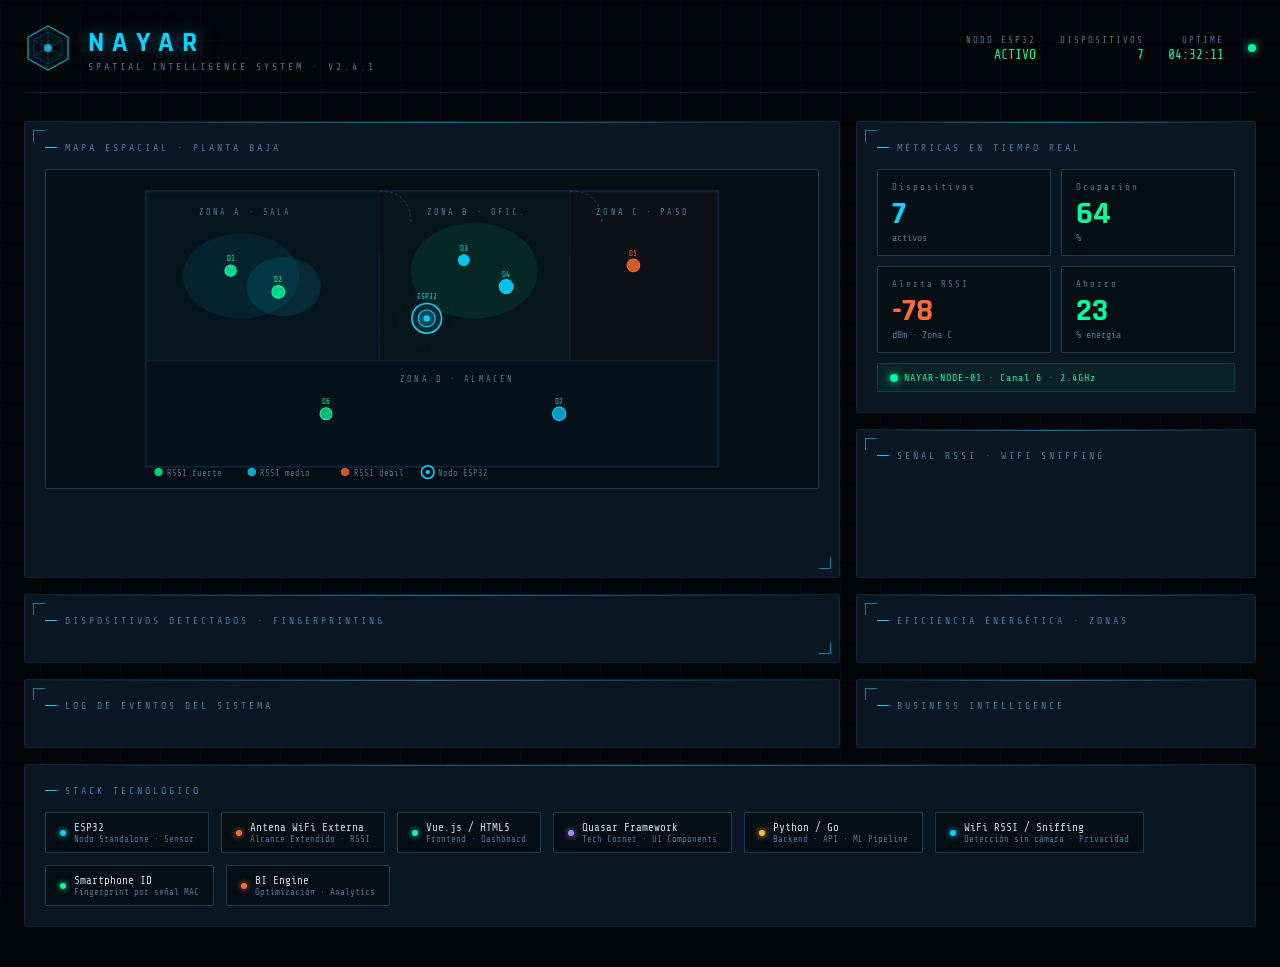
==== index.html @ 98d74876 "Rename html-codigo to index.html" ====
<!DOCTYPE html>
<html lang="es">
<head>
  <meta charset="UTF-8">
  <meta name="viewport" content="width=device-width, initial-scale=1.0">
  <title>NAYAR — Sistema de Inteligencia Espacial</title>
  <link href="https://fonts.googleapis.com/css2?family=Share+Tech+Mono&family=Rajdhani:wght@300;400;600;700&family=Exo+2:wght@200;400;700&display=swap" rel="stylesheet">
  <link rel="stylesheet" href="style.css">
</head>
<body>
<div class="shell">

  <!-- HEADER -->
  <header>
    <div class="logo-block">
      <div class="logo-hex">
        <svg viewBox="0 0 48 48" fill="none">
          <polygon points="24,2 44,13 44,35 24,46 4,35 4,13" stroke="#00d4ff" stroke-width="1" fill="rgba(0,212,255,0.05)"/>
          <polygon points="24,8 38,16 38,32 24,40 10,32 10,16" stroke="#00d4ff" stroke-width="0.5" fill="none" opacity="0.4"/>
          <circle cx="24" cy="24" r="4" fill="#00d4ff" opacity="0.8"/>
          <line x1="24" y1="8" x2="24" y2="20" stroke="#00d4ff" stroke-width="0.5" opacity="0.5"/>
          <line x1="38" y1="16" x2="28" y2="22" stroke="#00d4ff" stroke-width="0.5" opacity="0.5"/>
          <line x1="38" y1="32" x2="28" y2="26" stroke="#00d4ff" stroke-width="0.5" opacity="0.5"/>
          <line x1="24" y1="40" x2="24" y2="28" stroke="#00d4ff" stroke-width="0.5" opacity="0.5"/>
          <line x1="10" y1="32" x2="20" y2="26" stroke="#00d4ff" stroke-width="0.5" opacity="0.5"/>
          <line x1="10" y1="16" x2="20" y2="22" stroke="#00d4ff" stroke-width="0.5" opacity="0.5"/>
        </svg>
      </div>
      <div class="logo-text">
        <h1>NAYAR</h1>
        <p>Spatial Intelligence System · v2.4.1</p>
      </div>
    </div>
    <div class="status-bar">
      <div class="status-item">
        <span class="status-label">Nodo ESP32</span>
        <span class="status-value">ACTIVO</span>
      </div>
      <div class="status-item">
        <span class="status-label">Dispositivos</span>
        <span class="status-value" id="devCount">7</span>
      </div>
      <div class="status-item">
        <span class="status-label">Uptime</span>
        <span class="status-value" id="uptimeDisplay">04:32:11</span>
      </div>
      <div class="pulse-dot"></div>
    </div>
  </header>

  <!-- MAIN GRID -->
  <div class="main-grid">

    <!-- FLOOR MAP -->
    <div class="panel panel-map">
      <div class="corner-tl"></div>
      <div class="corner-br"></div>
      <div class="panel-title">Mapa Espacial · Planta Baja</div>
      <div class="floor-map-wrap">
        <svg class="floor-svg" viewBox="0 0 600 300" xmlns="http://www.w3.org/2000/svg">
          <!-- Background -->
          <rect width="600" height="300" fill="#050d15"/>

          <!-- Outer walls -->
          <rect x="30" y="20" width="540" height="260" fill="none" stroke="#0e2235" stroke-width="2"/>

          <!-- Zone A: Sala Principal -->
          <rect x="30" y="20" width="220" height="160" fill="rgba(0,212,255,0.04)" stroke="#0e2235" stroke-width="1"/>
          <text x="80" y="42" font-family="Share Tech Mono" font-size="8" fill="#4a7a96" letter-spacing="2">ZONA A · SALA</text>
          <!-- Occupation heatmap blobs -->
          <ellipse cx="120" cy="100" rx="55" ry="40" fill="rgba(0,212,255,0.08)" opacity="0.9"/>
          <ellipse cx="160" cy="110" rx="35" ry="28" fill="rgba(0,212,255,0.12)" opacity="0.9"/>

          <!-- Zone B: Oficinas -->
          <rect x="250" y="20" width="180" height="160" fill="rgba(0,255,157,0.03)" stroke="#0e2235" stroke-width="1"/>
          <text x="295" y="42" font-family="Share Tech Mono" font-size="8" fill="#4a7a96" letter-spacing="2">ZONA B · OFIC.</text>
          <ellipse cx="340" cy="95" rx="60" ry="45" fill="rgba(0,255,157,0.09)" opacity="0.9"/>

          <!-- Zone C: Pasillo -->
          <rect x="430" y="20" width="140" height="160" fill="rgba(255,107,53,0.03)" stroke="#0e2235" stroke-width="1"/>
          <text x="455" y="42" font-family="Share Tech Mono" font-size="8" fill="#4a7a96" letter-spacing="2">ZONA C · PASO</text>

          <!-- Zone D: Almacén -->
          <rect x="30" y="180" width="540" height="100" fill="rgba(0,212,255,0.02)" stroke="#0e2235" stroke-width="1"/>
          <text x="270" y="200" font-family="Share Tech Mono" font-size="8" fill="#4a7a96" letter-spacing="2">ZONA D · ALMACÉN</text>

          <!-- Doors -->
          <line x1="250" y1="20" x2="250" y2="80" stroke="#0a1622" stroke-width="3"/>
          <path d="M250,20 Q280,20 280,50" fill="none" stroke="#1a3a52" stroke-width="1" stroke-dasharray="3,2"/>
          <line x1="430" y1="20" x2="430" y2="80" stroke="#0a1622" stroke-width="3"/>
          <path d="M430,20 Q460,20 460,50" fill="none" stroke="#1a3a52" stroke-width="1" stroke-dasharray="3,2"/>

          <!-- ESP32 Node -->
          <g transform="translate(295,140)">
            <circle r="14" fill="rgba(0,212,255,0.1)" stroke="#00d4ff" stroke-width="1.5"/>
            <circle r="8" fill="rgba(0,212,255,0.2)" stroke="#00d4ff" stroke-width="1"/>
            <circle r="3" fill="#00d4ff"/>
            <!-- Wifi rings -->
            <circle r="20" fill="none" stroke="#00d4ff" stroke-width="0.5" opacity="0.3" stroke-dasharray="3,4">
              <animate attributeName="r" values="14;30;14" dur="3s" repeatCount="indefinite"/>
              <animate attributeName="opacity" values="0.5;0;0.5" dur="3s" repeatCount="indefinite"/>
            </circle>
            <circle r="40" fill="none" stroke="#00d4ff" stroke-width="0.5" opacity="0.2" stroke-dasharray="2,5">
              <animate attributeName="r" values="20;50;20" dur="3s" begin="0.5s" repeatCount="indefinite"/>
              <animate attributeName="opacity" values="0.3;0;0.3" dur="3s" begin="0.5s" repeatCount="indefinite"/>
            </circle>
            <text dy="-18" text-anchor="middle" font-family="Share Tech Mono" font-size="7" fill="#00d4ff">ESP32</text>
          </g>

          <!-- Device dots -->
          <!-- D1 Zone A -->
          <g transform="translate(110,95)">
            <circle r="5" fill="rgba(0,255,157,0.8)" stroke="#00ff9d" stroke-width="1">
              <animate attributeName="r" values="5;7;5" dur="2s" repeatCount="indefinite"/>
            </circle>
            <text dy="-9" text-anchor="middle" font-family="Share Tech Mono" font-size="7" fill="#00ff9d">D1</text>
          </g>
          <!-- D2 Zone A -->
          <g transform="translate(155,115)">
            <circle r="5" fill="rgba(0,255,157,0.8)" stroke="#00ff9d" stroke-width="1">
              <animate attributeName="r" values="5;7;5" dur="2.5s" repeatCount="indefinite"/>
            </circle>
            <text dy="-9" text-anchor="middle" font-family="Share Tech Mono" font-size="7" fill="#00ff9d">D2</text>
          </g>
          <!-- D3 Zone B -->
          <g transform="translate(330,85)">
            <circle r="5" fill="rgba(0,212,255,0.9)" stroke="#00d4ff" stroke-width="1">
              <animate attributeName="r" values="5;7;5" dur="1.8s" repeatCount="indefinite"/>
            </circle>
            <text dy="-9" text-anchor="middle" font-family="Share Tech Mono" font-size="7" fill="#00d4ff">D3</text>
          </g>
          <!-- D4 Zone B -->
          <g transform="translate(370,110)">
            <circle r="5" fill="rgba(0,212,255,0.9)" stroke="#00d4ff" stroke-width="1">
              <animate attributeName="r" values="5;7;5" dur="3s" repeatCount="indefinite"/>
            </circle>
            <text dy="-9" text-anchor="middle" font-family="Share Tech Mono" font-size="7" fill="#00d4ff">D4</text>
          </g>
          <!-- D5 Zone C (weak) -->
          <g transform="translate(490,90)">
            <circle r="5" fill="rgba(255,107,53,0.8)" stroke="#ff6b35" stroke-width="1">
              <animate attributeName="r" values="5;6;5" dur="4s" repeatCount="indefinite"/>
            </circle>
            <text dy="-9" text-anchor="middle" font-family="Share Tech Mono" font-size="7" fill="#ff6b35">D5</text>
          </g>
          <!-- D6 Zone D -->
          <g transform="translate(200,230)">
            <circle r="5" fill="rgba(0,255,157,0.7)" stroke="#00ff9d" stroke-width="1">
              <animate attributeName="r" values="5;7;5" dur="2.2s" repeatCount="indefinite"/>
            </circle>
            <text dy="-9" text-anchor="middle" font-family="Share Tech Mono" font-size="7" fill="#00ff9d">D6</text>
          </g>
          <!-- D7 Zone D -->
          <g transform="translate(420,230)">
            <circle r="5" fill="rgba(0,212,255,0.7)" stroke="#00d4ff" stroke-width="1">
              <animate attributeName="r" values="5;7;5" dur="2.7s" repeatCount="indefinite"/>
            </circle>
            <text dy="-9" text-anchor="middle" font-family="Share Tech Mono" font-size="7" fill="#00d4ff">D7</text>
          </g>

          <!-- Legend -->
          <circle cx="42" cy="285" r="4" fill="#00ff9d" opacity="0.8"/>
          <text x="50" y="289" font-family="Share Tech Mono" font-size="8" fill="#4a7a96">RSSI fuerte</text>
          <circle cx="130" cy="285" r="4" fill="#00d4ff" opacity="0.8"/>
          <text x="138" y="289" font-family="Share Tech Mono" font-size="8" fill="#4a7a96">RSSI medio</text>
          <circle cx="218" cy="285" r="4" fill="#ff6b35" opacity="0.8"/>
          <text x="226" y="289" font-family="Share Tech Mono" font-size="8" fill="#4a7a96">RSSI débil</text>
          <circle cx="296" cy="285" r="6" fill="none" stroke="#00d4ff" stroke-width="1.5"/>
          <circle cx="296" cy="285" r="2" fill="#00d4ff"/>
          <text x="306" y="289" font-family="Share Tech Mono" font-size="8" fill="#4a7a96">Nodo ESP32</text>
        </svg>
      </div>
    </div>

    <!-- METRICS -->
    <div class="panel">
      <div class="corner-tl"></div>
      <div class="panel-title">Métricas en Tiempo Real</div>
      <div class="metrics-grid">
        <div class="metric-card">
          <div class="metric-label">Dispositivos</div>
          <div class="metric-value" id="metricDev">7</div>
          <div class="metric-unit">activos</div>
        </div>
        <div class="metric-card green">
          <div class="metric-label">Ocupación</div>
          <div class="metric-value green" id="metricOcc">64</div>
          <div class="metric-unit">%</div>
        </div>
        <div class="metric-card warn">
          <div class="metric-label">Alerta RSSI</div>
          <div class="metric-value warn">-78</div>
          <div class="metric-unit">dBm · Zona C</div>
        </div>
        <div class="metric-card green">
          <div class="metric-label">Ahorro</div>
          <div class="metric-value green">23</div>
          <div class="metric-unit">% energía</div>
        </div>
      </div>
      <div class="node-status">
        <div class="pulse-dot"></div>
        <span class="node-status-text">NAYAR-NODE-01 · Canal 6 · 2.4GHz</span>
      </div>
    </div>

    <!-- RSSI SIGNALS -->
    <div class="panel">
      <div class="corner-tl"></div>
      <div class="panel-title">Señal RSSI · WiFi Sniffing</div>
      <div class="signal-chart" id="signalChart">
        <!-- Bars rendered by JS -->
      </div>
    </div>

    <!-- DEVICE LIST -->
    <div class="panel" style="grid-column: span 2;">
      <div class="corner-tl"></div>
      <div class="corner-br"></div>
      <div class="panel-title">Dispositivos Detectados · Fingerprinting</div>
      <div class="device-list" id="deviceList"></div>
    </div>

    <!-- ENERGY -->
    <div class="panel">
      <div class="corner-tl"></div>
      <div class="panel-title">Eficiencia Energética · Zonas</div>
      <div class="energy-bars" id="energyBars"></div>
    </div>

    <!-- EVENT LOG -->
    <div class="panel" style="grid-column: span 2;">
      <div class="corner-tl"></div>
      <div class="panel-title">Log de Eventos del Sistema</div>
      <div class="event-log" id="eventLog"></div>
    </div>

    <!-- EVENT LOG 2 -->
    <div class="panel">
      <div class="corner-tl"></div>
      <div class="panel-title">Business Intelligence</div>
      <div style="display:flex;flex-direction:column;gap:8px;margin-top:4px;" id="biPanel">
      </div>
    </div>

    <!-- TECH STACK -->
    <div class="panel panel-tech">
      <div class="panel-title">Stack Tecnológico</div>
      <div class="tech-stack">
        <div class="tech-node">
          <div class="tech-dot" style="background:#00d4ff;box-shadow:0 0 6px #00d4ff"></div>
          <div>
            <div class="tech-name">ESP32</div>
            <div class="tech-role">Nodo Standalone · Sensor</div>
          </div>
        </div>
        <div class="tech-node">
          <div class="tech-dot" style="background:#ff6b35;box-shadow:0 0 6px #ff6b35"></div>
          <div>
            <div class="tech-name">Antena WiFi Externa</div>
            <div class="tech-role">Alcance Extendido · RSSI</div>
          </div>
        </div>
        <div class="tech-node">
          <div class="tech-dot" style="background:#00ff9d;box-shadow:0 0 6px #00ff9d"></div>
          <div>
            <div class="tech-name">Vue.js / HTML5</div>
            <div class="tech-role">Frontend · Dashboard</div>
          </div>
        </div>
        <div class="tech-node">
          <div class="tech-dot" style="background:#a78bfa;box-shadow:0 0 6px #a78bfa"></div>
          <div>
            <div class="tech-name">Quasar Framework</div>
            <div class="tech-role">Tech Corner · UI Components</div>
          </div>
        </div>
        <div class="tech-node">
          <div class="tech-dot" style="background:#fbbf24;box-shadow:0 0 6px #fbbf24"></div>
          <div>
            <div class="tech-name">Python / Go</div>
            <div class="tech-role">Backend · API · ML Pipeline</div>
          </div>
        </div>
        <div class="tech-node">
          <div class="tech-dot" style="background:#00d4ff;box-shadow:0 0 6px #00d4ff"></div>
          <div>
            <div class="tech-name">WiFi RSSI / Sniffing</div>
            <div class="tech-role">Detección sin cámara · Privacidad</div>
          </div>
        </div>
        <div class="tech-node">
          <div class="tech-dot" style="background:#00ff9d;box-shadow:0 0 6px #00ff9d"></div>
          <div>
            <div class="tech-name">Smartphone ID</div>
            <div class="tech-role">Fingerprint por señal MAC</div>
          </div>
        </div>
        <div class="tech-node">
          <div class="tech-dot" style="background:#ff6b35;box-shadow:0 0 6px #ff6b35"></div>
          <div>
            <div class="tech-name">BI Engine</div>
            <div class="tech-role">Optimización · Analytics</div>
          </div>
        </div>
      </div>
    </div>

  </div><!-- /main-grid -->
</div><!-- /shell -->


<script src="main.js"></script>
</body>
</html>
---- style.css ----
:root {
    --void: #020408;
    --deep: #050d15;
    --panel: #0a1622;
    --border: #0e2235;
    --accent: #00d4ff;
    --accent2: #00ff9d;
    --warn: #ff6b35;
    --dim: #1a3a52;
    --text: #c8dde8;
    --muted: #4a7a96;
    --glow: rgba(0,212,255,0.15);
    --glow2: rgba(0,255,157,0.12);
  }

  * { margin: 0; padding: 0; box-sizing: border-box; }

  body {
    background: var(--void);
    color: var(--text);
    font-family: 'Exo 2', sans-serif;
    min-height: 100vh;
    overflow-x: hidden;
  }

  /* Animated grid background */
  body::before {
    content: '';
    position: fixed;
    inset: 0;
    background-image:
      linear-gradient(rgba(0,212,255,0.03) 1px, transparent 1px),
      linear-gradient(90deg, rgba(0,212,255,0.03) 1px, transparent 1px);
    background-size: 40px 40px;
    animation: gridPulse 8s ease-in-out infinite;
    pointer-events: none;
    z-index: 0;
  }

  @keyframes gridPulse {
    0%, 100% { opacity: 0.5; }
    50% { opacity: 1; }
  }

  /* Scan line effect */
  body::after {
    content: '';
    position: fixed;
    top: -100%;
    left: 0;
    right: 0;
    height: 3px;
    background: linear-gradient(90deg, transparent, var(--accent), transparent);
    animation: scanLine 6s linear infinite;
    pointer-events: none;
    z-index: 100;
    opacity: 0.4;
  }

  @keyframes scanLine {
    0% { top: -5%; }
    100% { top: 105%; }
  }

  .shell {
    position: relative;
    z-index: 1;
    max-width: 1400px;
    margin: 0 auto;
    padding: 0 24px 40px;
  }

  /* ─── HEADER ─── */
  header {
    display: flex;
    align-items: center;
    justify-content: space-between;
    padding: 24px 0 20px;
    border-bottom: 1px solid var(--border);
    margin-bottom: 28px;
  }

  .logo-block {
    display: flex;
    align-items: center;
    gap: 16px;
  }

  .logo-hex {
    width: 48px; height: 48px;
    position: relative;
    display: flex; align-items: center; justify-content: center;
  }

  .logo-hex svg { width: 48px; height: 48px; }

  .logo-text h1 {
    font-family: 'Rajdhani', sans-serif;
    font-size: 28px;
    font-weight: 700;
    letter-spacing: 8px;
    color: var(--accent);
    text-shadow: 0 0 20px rgba(0,212,255,0.5);
  }

  .logo-text p {
    font-family: 'Share Tech Mono', monospace;
    font-size: 10px;
    color: var(--muted);
    letter-spacing: 3px;
    text-transform: uppercase;
  }

  .status-bar {
    display: flex;
    gap: 24px;
    align-items: center;
  }

  .status-item {
    display: flex;
    flex-direction: column;
    align-items: flex-end;
    gap: 2px;
  }

  .status-label {
    font-family: 'Share Tech Mono', monospace;
    font-size: 9px;
    color: var(--muted);
    letter-spacing: 2px;
    text-transform: uppercase;
  }

  .status-value {
    font-family: 'Share Tech Mono', monospace;
    font-size: 13px;
    color: var(--accent2);
  }

  .pulse-dot {
    width: 8px; height: 8px;
    border-radius: 50%;
    background: var(--accent2);
    box-shadow: 0 0 8px var(--accent2);
    animation: blink 1.5s ease-in-out infinite;
  }

  @keyframes blink {
    0%, 100% { opacity: 1; box-shadow: 0 0 8px var(--accent2); }
    50% { opacity: 0.3; box-shadow: none; }
  }

  /* ─── GRID LAYOUT ─── */
  .main-grid {
    display: grid;
    grid-template-columns: 1fr 1fr 1fr;
    grid-template-rows: auto auto auto;
    gap: 16px;
  }

  /* ─── PANELS ─── */
  .panel {
    background: var(--panel);
    border: 1px solid var(--border);
    border-radius: 2px;
    padding: 20px;
    position: relative;
    overflow: hidden;
  }

  .panel::before {
    content: '';
    position: absolute;
    top: 0; left: 0; right: 0;
    height: 1px;
    background: linear-gradient(90deg, transparent, var(--accent), transparent);
    opacity: 0.5;
  }

  .panel-title {
    font-family: 'Share Tech Mono', monospace;
    font-size: 10px;
    letter-spacing: 3px;
    color: var(--muted);
    text-transform: uppercase;
    margin-bottom: 16px;
    display: flex;
    align-items: center;
    gap: 8px;
  }

  .panel-title::before {
    content: '';
    width: 12px; height: 1px;
    background: var(--accent);
  }

  /* ─── FLOOR MAP (span 2 cols) ─── */
  .panel-map {
    grid-column: span 2;
    grid-row: span 2;
  }

  .floor-map-wrap {
    position: relative;
    background: var(--deep);
    border: 1px solid var(--dim);
    border-radius: 2px;
    height: 320px;
    overflow: hidden;
  }

  /* Floor plan SVG zones */
  .floor-svg {
    width: 100%;
    height: 100%;
  }

  /* ─── METRICS PANEL ─── */
  .metrics-grid {
    display: grid;
    grid-template-columns: 1fr 1fr;
    gap: 10px;
    margin-top: 4px;
  }

  .metric-card {
    background: var(--deep);
    border: 1px solid var(--dim);
    padding: 12px 14px;
    border-radius: 1px;
    position: relative;
    overflow: hidden;
  }

  .metric-card::after {
    content: '';
    position: absolute;
    bottom: 0; left: 0;
    height: 2px;
    background: var(--accent);
    animation: loadBar 3s ease-in-out infinite;
  }

  .metric-card.green::after { background: var(--accent2); }
  .metric-card.warn::after { background: var(--warn); }

  @keyframes loadBar {
    0% { width: 20%; opacity: 0.4; }
    50% { width: 85%; opacity: 1; }
    100% { width: 20%; opacity: 0.4; }
  }

  .metric-label {
    font-family: 'Share Tech Mono', monospace;
    font-size: 9px;
    color: var(--muted);
    letter-spacing: 2px;
    margin-bottom: 6px;
  }

  .metric-value {
    font-family: 'Rajdhani', sans-serif;
    font-size: 32px;
    font-weight: 700;
    color: var(--accent);
    line-height: 1;
  }

  .metric-value.green { color: var(--accent2); }
  .metric-value.warn { color: var(--warn); }

  .metric-unit {
    font-family: 'Share Tech Mono', monospace;
    font-size: 10px;
    color: var(--muted);
    margin-top: 2px;
  }

  /* ─── RSSI SIGNAL BAR CHART ─── */
  .signal-chart {
    display: flex;
    align-items: flex-end;
    gap: 6px;
    height: 80px;
    padding-top: 8px;
  }

  .signal-bar-wrap {
    flex: 1;
    display: flex;
    flex-direction: column;
    align-items: center;
    gap: 4px;
    height: 100%;
    justify-content: flex-end;
  }

  .signal-bar {
    width: 100%;
    background: linear-gradient(180deg, var(--accent), rgba(0,212,255,0.3));
    border-radius: 1px 1px 0 0;
    transition: height 0.5s ease;
    position: relative;
    box-shadow: 0 0 6px rgba(0,212,255,0.3);
  }

  .signal-bar.active {
    background: linear-gradient(180deg, var(--accent2), rgba(0,255,157,0.3));
    box-shadow: 0 0 10px rgba(0,255,157,0.5);
    animation: signalPulse 2s ease-in-out infinite;
  }

  @keyframes signalPulse {
    0%, 100% { box-shadow: 0 0 6px rgba(0,255,157,0.3); }
    50% { box-shadow: 0 0 16px rgba(0,255,157,0.7); }
  }

  .signal-label {
    font-family: 'Share Tech Mono', monospace;
    font-size: 8px;
    color: var(--muted);
    text-align: center;
    white-space: nowrap;
    overflow: hidden;
    max-width: 30px;
    text-overflow: ellipsis;
  }

  /* ─── DEVICE LIST ─── */
  .device-list {
    display: flex;
    flex-direction: column;
    gap: 8px;
  }

  .device-row {
    display: flex;
    align-items: center;
    gap: 10px;
    padding: 9px 12px;
    background: var(--deep);
    border: 1px solid var(--dim);
    border-radius: 1px;
    transition: border-color 0.3s;
    cursor: default;
  }

  .device-row:hover { border-color: var(--accent); }

  .device-icon {
    width: 28px; height: 28px;
    border: 1px solid var(--dim);
    border-radius: 50%;
    display: flex; align-items: center; justify-content: center;
    font-size: 12px;
    flex-shrink: 0;
  }

  .device-info { flex: 1; }

  .device-name {
    font-family: 'Share Tech Mono', monospace;
    font-size: 11px;
    color: var(--text);
    margin-bottom: 2px;
  }

  .device-mac {
    font-family: 'Share Tech Mono', monospace;
    font-size: 9px;
    color: var(--muted);
  }

  .device-rssi {
    font-family: 'Rajdhani', sans-serif;
    font-weight: 700;
    font-size: 16px;
  }

  .rssi-strong { color: var(--accent2); }
  .rssi-mid { color: var(--accent); }
  .rssi-weak { color: var(--warn); }

  .device-zone {
    font-family: 'Share Tech Mono', monospace;
    font-size: 9px;
    padding: 2px 6px;
    border-radius: 1px;
    background: rgba(0,212,255,0.1);
    border: 1px solid rgba(0,212,255,0.2);
    color: var(--accent);
    white-space: nowrap;
  }

  /* ─── ENERGY CHART ─── */
  .energy-bars {
    display: flex;
    flex-direction: column;
    gap: 6px;
    margin-top: 4px;
  }

  .energy-row {
    display: flex;
    align-items: center;
    gap: 10px;
  }

  .energy-zone-label {
    font-family: 'Share Tech Mono', monospace;
    font-size: 9px;
    color: var(--muted);
    width: 60px;
    flex-shrink: 0;
  }

  .energy-track {
    flex: 1;
    height: 8px;
    background: var(--deep);
    border: 1px solid var(--dim);
    border-radius: 1px;
    overflow: hidden;
  }

  .energy-fill {
    height: 100%;
    border-radius: 1px;
    transition: width 1s ease;
  }

  .energy-pct {
    font-family: 'Share Tech Mono', monospace;
    font-size: 9px;
    color: var(--muted);
    width: 28px;
    text-align: right;
    flex-shrink: 0;
  }

  /* ─── TECH STACK PANEL ─── */
  .panel-tech {
    grid-column: span 3;
  }

  .tech-stack {
    display: flex;
    gap: 12px;
    flex-wrap: wrap;
  }

  .tech-node {
    display: flex;
    align-items: center;
    gap: 8px;
    padding: 8px 14px;
    background: var(--deep);
    border: 1px solid var(--dim);
    border-radius: 1px;
    position: relative;
    overflow: hidden;
    transition: border-color 0.3s, transform 0.2s;
    cursor: default;
  }

  .tech-node:hover {
    border-color: var(--accent);
    transform: translateY(-1px);
  }

  .tech-node::before {
    content: '';
    position: absolute;
    inset: 0;
    background: linear-gradient(135deg, var(--glow), transparent);
    opacity: 0;
    transition: opacity 0.3s;
  }

  .tech-node:hover::before { opacity: 1; }

  .tech-dot {
    width: 6px; height: 6px;
    border-radius: 50%;
    flex-shrink: 0;
  }

  .tech-name {
    font-family: 'Share Tech Mono', monospace;
    font-size: 11px;
    color: var(--text);
  }

  .tech-role {
    font-family: 'Share Tech Mono', monospace;
    font-size: 9px;
    color: var(--muted);
  }

  /* ─── RADAR ANIMATION (map center) ─── */
  .radar-wrap {
    position: absolute;
    bottom: 20px; right: 20px;
    width: 120px; height: 120px;
  }

  .radar-svg { width: 120px; height: 120px; }

  /* ─── EVENT LOG ─── */
  .event-log {
    display: flex;
    flex-direction: column;
    gap: 4px;
    max-height: 130px;
    overflow: hidden;
  }

  .log-entry {
    display: flex;
    align-items: baseline;
    gap: 8px;
    font-family: 'Share Tech Mono', monospace;
    font-size: 10px;
    padding: 4px 0;
    border-bottom: 1px solid rgba(14,34,53,0.5);
    animation: logFade 0.4s ease forwards;
  }

  @keyframes logFade {
    from { opacity: 0; transform: translateX(-8px); }
    to { opacity: 1; transform: translateX(0); }
  }

  .log-time { color: var(--muted); flex-shrink: 0; }
  .log-type { flex-shrink: 0; }
  .log-type.info { color: var(--accent); }
  .log-type.ok { color: var(--accent2); }
  .log-type.alert { color: var(--warn); }
  .log-msg { color: var(--text); opacity: 0.8; }

  /* ─── CORNER DECORATIONS ─── */
  .corner-tl, .corner-br {
    position: absolute;
    width: 12px; height: 12px;
  }

  .corner-tl { top: 8px; left: 8px; border-top: 1px solid var(--accent); border-left: 1px solid var(--accent); opacity: 0.6; }
  .corner-br { bottom: 8px; right: 8px; border-bottom: 1px solid var(--accent); border-right: 1px solid var(--accent); opacity: 0.6; }

  /* NODE STATUS INDICATOR */
  .node-status {
    display: flex;
    align-items: center;
    gap: 6px;
    margin-top: 10px;
    padding: 8px 12px;
    background: rgba(0,255,157,0.05);
    border: 1px solid rgba(0,255,157,0.15);
    border-radius: 1px;
  }

  .node-status-text {
    font-family: 'Share Tech Mono', monospace;
    font-size: 10px;
    color: var(--accent2);
    letter-spacing: 1px;
  }

  /* ─── RESPONSIVE ─── */
  @media (max-width: 900px) {
    .main-grid { grid-template-columns: 1fr 1fr; }
    .panel-map { grid-column: span 2; }
    .panel-tech { grid-column: span 2; }
  }

  @media (max-width: 600px) {
    .main-grid { grid-template-columns: 1fr; }
    .panel-map, .panel-tech { grid-column: span 1; }
    .status-bar { display: none; }
  }
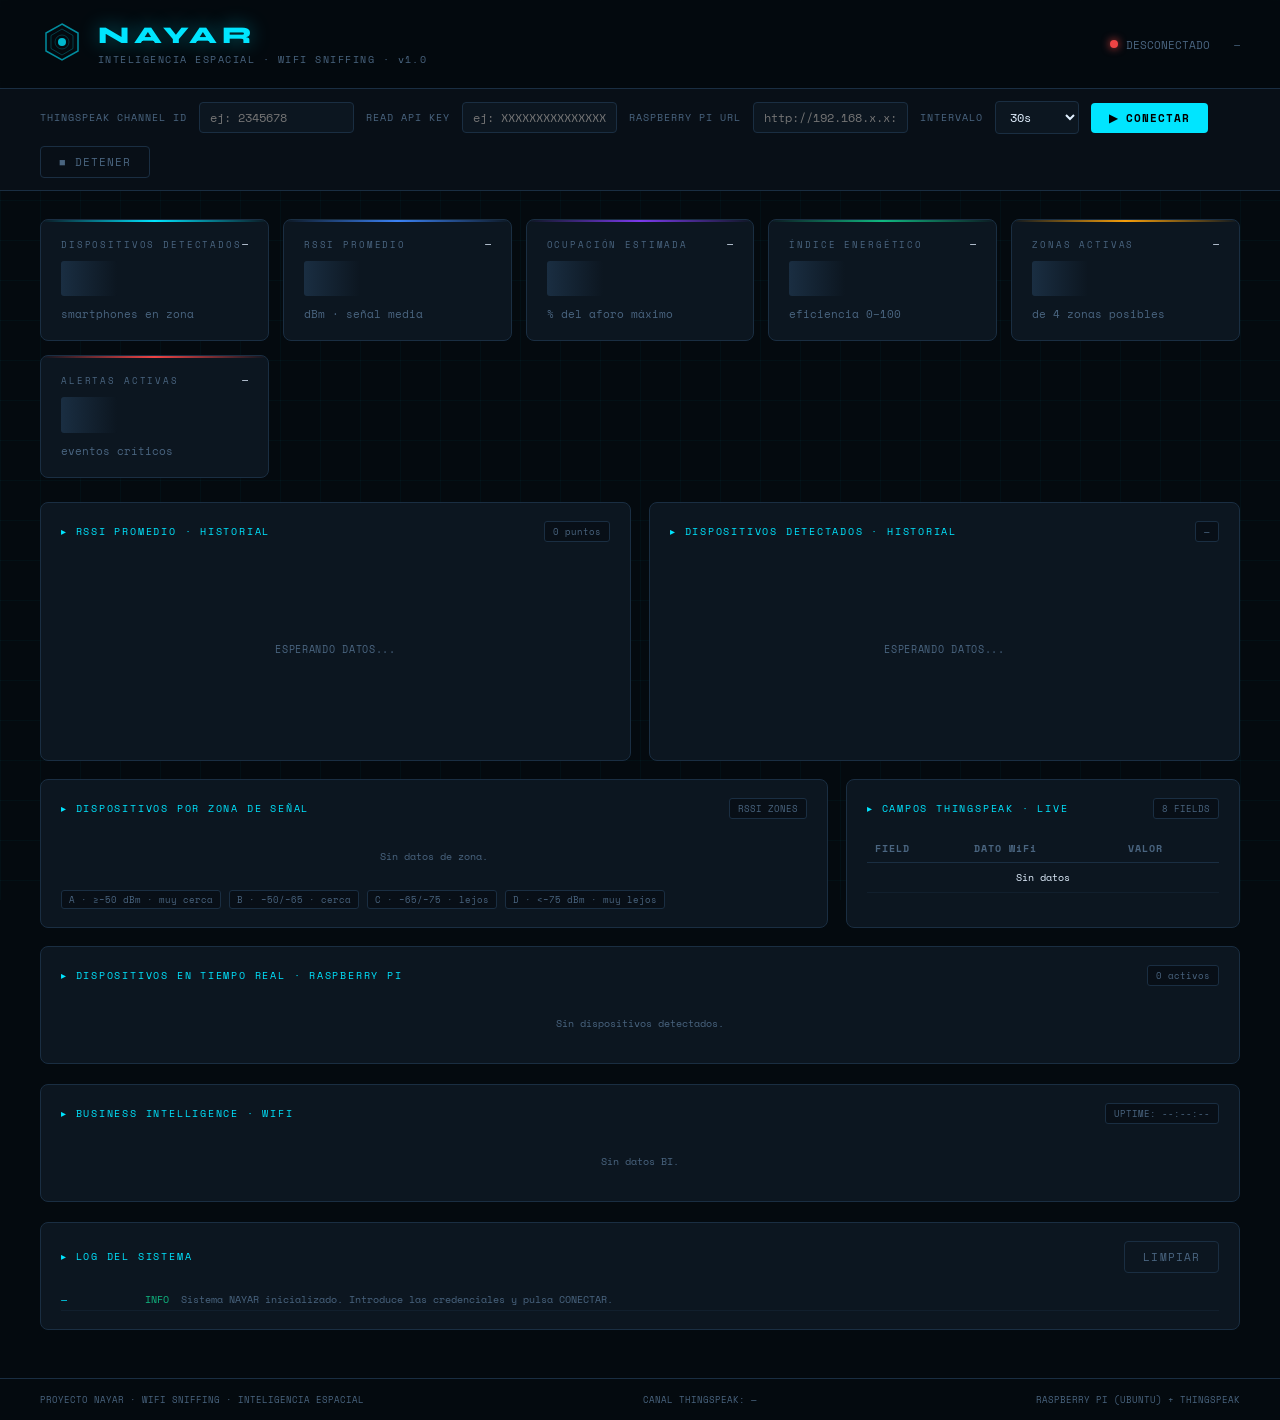
==== commit 548cda36: "second commit" ====
--- a/index.html
+++ b/index.html
@@ -1,315 +1,232 @@
-
 <!DOCTYPE html>
 <html lang="es">
 <head>
   <meta charset="UTF-8">
   <meta name="viewport" content="width=device-width, initial-scale=1.0">
-  <title>NAYAR — Sistema de Inteligencia Espacial</title>
-  <link href="https://fonts.googleapis.com/css2?family=Share+Tech+Mono&family=Rajdhani:wght@300;400;600;700&family=Exo+2:wght@200;400;700&display=swap" rel="stylesheet">
+  <title>NAYAR — Inteligencia Espacial WiFi</title>
+  <link href="https://fonts.googleapis.com/css2?family=Space+Mono:wght@400;700&family=Syne:wght@400;600;800&display=swap" rel="stylesheet">
   <link rel="stylesheet" href="style.css">
 </head>
 <body>
-<div class="shell">
-
-  <!-- HEADER -->
-  <header>
-    <div class="logo-block">
-      <div class="logo-hex">
-        <svg viewBox="0 0 48 48" fill="none">
-          <polygon points="24,2 44,13 44,35 24,46 4,35 4,13" stroke="#00d4ff" stroke-width="1" fill="rgba(0,212,255,0.05)"/>
-          <polygon points="24,8 38,16 38,32 24,40 10,32 10,16" stroke="#00d4ff" stroke-width="0.5" fill="none" opacity="0.4"/>
-          <circle cx="24" cy="24" r="4" fill="#00d4ff" opacity="0.8"/>
-          <line x1="24" y1="8" x2="24" y2="20" stroke="#00d4ff" stroke-width="0.5" opacity="0.5"/>
-          <line x1="38" y1="16" x2="28" y2="22" stroke="#00d4ff" stroke-width="0.5" opacity="0.5"/>
-          <line x1="38" y1="32" x2="28" y2="26" stroke="#00d4ff" stroke-width="0.5" opacity="0.5"/>
-          <line x1="24" y1="40" x2="24" y2="28" stroke="#00d4ff" stroke-width="0.5" opacity="0.5"/>
-          <line x1="10" y1="32" x2="20" y2="26" stroke="#00d4ff" stroke-width="0.5" opacity="0.5"/>
-          <line x1="10" y1="16" x2="20" y2="22" stroke="#00d4ff" stroke-width="0.5" opacity="0.5"/>
+
+<!-- HEADER -->
+<header>
+  <div class="logo-area">
+    <div class="logo-hex">
+      <svg width="44" height="44" viewBox="0 0 44 44">
+        <polygon points="22,4 38,13 38,31 22,40 6,31 6,13"           fill="none" stroke="#00e5ff" stroke-width="1.5" opacity="0.6"/>
+        <polygon points="22,9 33,15.5 33,28.5 22,35 11,28.5 11,15.5" fill="none" stroke="#00e5ff" stroke-width="0.8" opacity="0.3"/>
+        <circle cx="22" cy="22" r="4" fill="#00e5ff" opacity="0.8"/>
+        <circle cx="22" cy="22" r="7" fill="none" stroke="#00e5ff" stroke-width="0.5" opacity="0.4"/>
+      </svg>
+    </div>
+    <div class="logo-text">
+      <h1>NAYAR</h1>
+      <span>INTELIGENCIA ESPACIAL · WIFI SNIFFING · v1.0</span>
+    </div>
+  </div>
+  <div class="header-right">
+    <div class="status-indicator">
+      <div class="status-dot offline" id="statusDot"></div>
+      <span id="statusText">DESCONECTADO</span>
+    </div>
+    <div class="last-update" id="lastUpdate">—</div>
+  </div>
+</header>
+
+<!-- CONFIG BAR -->
+<div class="config-bar">
+  <label>THINGSPEAK CHANNEL ID</label>
+  <input type="text" id="channelId" placeholder="ej: 2345678">
+
+  <label>READ API KEY</label>
+  <input type="text" id="apiKey" placeholder="ej: XXXXXXXXXXXXXXXX">
+
+  <label>RASPBERRY PI URL</label>
+  <input type="text" id="raspiUrl" placeholder="http://192.168.x.x:5000">
+
+  <label>INTERVALO</label>
+  <select class="interval-select" id="intervalSel">
+    <option value="15000">15s</option>
+    <option value="30000" selected>30s</option>
+    <option value="60000">60s</option>
+    <option value="0">Manual</option>
+  </select>
+
+  <button class="btn btn-primary"   onclick="startPolling()">▶ CONECTAR</button>
+  <button class="btn btn-secondary" onclick="stopPolling()">■ DETENER</button>
+</div>
+
+<!-- MAIN -->
+<main>
+
+  <div class="error-banner" id="errorBanner"></div>
+
+  <!-- KPI CARDS — todos derivados de WiFi sniffing, sin sensores físicos -->
+  <div class="kpi-grid">
+
+    <!-- field2: nº smartphones detectados por probe requests WiFi -->
+    <div class="kpi-card cyan">
+      <div class="kpi-label">DISPOSITIVOS DETECTADOS</div>
+      <div class="kpi-value" id="kpiDevices"><span class="loading-val"></span></div>
+      <div class="kpi-unit">smartphones en zona</div>
+      <span class="kpi-trend" id="trendDevices">—</span>
+    </div>
+
+    <!-- field1: media del RSSI de todos los dispositivos activos -->
+    <div class="kpi-card blue">
+      <div class="kpi-label">RSSI PROMEDIO</div>
+      <div class="kpi-value" id="kpiRssi"><span class="loading-val"></span></div>
+      <div class="kpi-unit">dBm · señal media</div>
+      <span class="kpi-trend" id="trendRssi">—</span>
+    </div>
+
+    <!-- field3: (device_count / aforo_max) × 100 -->
+    <div class="kpi-card purple">
+      <div class="kpi-label">OCUPACIÓN ESTIMADA</div>
+      <div class="kpi-value" id="kpiOccupancy"><span class="loading-val"></span></div>
+      <div class="kpi-unit">% del aforo máximo</div>
+      <span class="kpi-trend" id="trendOcc">—</span>
+    </div>
+
+    <!-- field6: 100 − occupancy_pct (zona vacía = máxima eficiencia) -->
+    <div class="kpi-card green">
+      <div class="kpi-label">ÍNDICE ENERGÉTICO</div>
+      <div class="kpi-value" id="kpiEnergy"><span class="loading-val"></span></div>
+      <div class="kpi-unit">eficiencia 0–100</div>
+      <span class="kpi-trend" id="trendEnergy">—</span>
+    </div>
+
+    <!-- field7: zonas A/B/C/D con al menos un dispositivo presente -->
+    <div class="kpi-card amber">
+      <div class="kpi-label">ZONAS ACTIVAS</div>
+      <div class="kpi-value" id="kpiZones"><span class="loading-val"></span></div>
+      <div class="kpi-unit">de 4 zonas posibles</div>
+      <span class="kpi-trend" id="trendZones">—</span>
+    </div>
+
+    <!-- field8: alertas generadas (aforo >90%, señal <−75 dBm) -->
+    <div class="kpi-card red">
+      <div class="kpi-label">ALERTAS ACTIVAS</div>
+      <div class="kpi-value" id="kpiAlerts"><span class="loading-val"></span></div>
+      <div class="kpi-unit">eventos críticos</div>
+      <span class="kpi-trend" id="trendAlerts">—</span>
+    </div>
+
+  </div>
+
+  <!-- GRÁFICAS HISTÓRICAS — últimos 30 registros de ThingSpeak -->
+  <div class="charts-row">
+
+    <div class="chart-panel">
+      <div class="panel-header">
+        <span class="panel-title">▸ RSSI PROMEDIO · HISTORIAL</span>
+        <span class="panel-badge" id="chartPoints">0 puntos</span>
+      </div>
+      <div class="chart-svg-wrap">
+        <svg id="rssiChart" width="100%" height="180" viewBox="0 0 600 180" preserveAspectRatio="none">
+          <text x="300" y="95" text-anchor="middle" fill="#4a6580" font-family="Space Mono" font-size="11">ESPERANDO DATOS...</text>
         </svg>
       </div>
-      <div class="logo-text">
-        <h1>NAYAR</h1>
-        <p>Spatial Intelligence System · v2.4.1</p>
-      </div>
-    </div>
-    <div class="status-bar">
-      <div class="status-item">
-        <span class="status-label">Nodo ESP32</span>
-        <span class="status-value">ACTIVO</span>
-      </div>
-      <div class="status-item">
-        <span class="status-label">Dispositivos</span>
-        <span class="status-value" id="devCount">7</span>
-      </div>
-      <div class="status-item">
-        <span class="status-label">Uptime</span>
-        <span class="status-value" id="uptimeDisplay">04:32:11</span>
-      </div>
-      <div class="pulse-dot"></div>
-    </div>
-  </header>
-
-  <!-- MAIN GRID -->
-  <div class="main-grid">
-
-    <!-- FLOOR MAP -->
-    <div class="panel panel-map">
-      <div class="corner-tl"></div>
-      <div class="corner-br"></div>
-      <div class="panel-title">Mapa Espacial · Planta Baja</div>
-      <div class="floor-map-wrap">
-        <svg class="floor-svg" viewBox="0 0 600 300" xmlns="http://www.w3.org/2000/svg">
-          <!-- Background -->
-          <rect width="600" height="300" fill="#050d15"/>
-
-          <!-- Outer walls -->
-          <rect x="30" y="20" width="540" height="260" fill="none" stroke="#0e2235" stroke-width="2"/>
-
-          <!-- Zone A: Sala Principal -->
-          <rect x="30" y="20" width="220" height="160" fill="rgba(0,212,255,0.04)" stroke="#0e2235" stroke-width="1"/>
-          <text x="80" y="42" font-family="Share Tech Mono" font-size="8" fill="#4a7a96" letter-spacing="2">ZONA A · SALA</text>
-          <!-- Occupation heatmap blobs -->
-          <ellipse cx="120" cy="100" rx="55" ry="40" fill="rgba(0,212,255,0.08)" opacity="0.9"/>
-          <ellipse cx="160" cy="110" rx="35" ry="28" fill="rgba(0,212,255,0.12)" opacity="0.9"/>
-
-          <!-- Zone B: Oficinas -->
-          <rect x="250" y="20" width="180" height="160" fill="rgba(0,255,157,0.03)" stroke="#0e2235" stroke-width="1"/>
-          <text x="295" y="42" font-family="Share Tech Mono" font-size="8" fill="#4a7a96" letter-spacing="2">ZONA B · OFIC.</text>
-          <ellipse cx="340" cy="95" rx="60" ry="45" fill="rgba(0,255,157,0.09)" opacity="0.9"/>
-
-          <!-- Zone C: Pasillo -->
-          <rect x="430" y="20" width="140" height="160" fill="rgba(255,107,53,0.03)" stroke="#0e2235" stroke-width="1"/>
-          <text x="455" y="42" font-family="Share Tech Mono" font-size="8" fill="#4a7a96" letter-spacing="2">ZONA C · PASO</text>
-
-          <!-- Zone D: Almacén -->
-          <rect x="30" y="180" width="540" height="100" fill="rgba(0,212,255,0.02)" stroke="#0e2235" stroke-width="1"/>
-          <text x="270" y="200" font-family="Share Tech Mono" font-size="8" fill="#4a7a96" letter-spacing="2">ZONA D · ALMACÉN</text>
-
-          <!-- Doors -->
-          <line x1="250" y1="20" x2="250" y2="80" stroke="#0a1622" stroke-width="3"/>
-          <path d="M250,20 Q280,20 280,50" fill="none" stroke="#1a3a52" stroke-width="1" stroke-dasharray="3,2"/>
-          <line x1="430" y1="20" x2="430" y2="80" stroke="#0a1622" stroke-width="3"/>
-          <path d="M430,20 Q460,20 460,50" fill="none" stroke="#1a3a52" stroke-width="1" stroke-dasharray="3,2"/>
-
-          <!-- ESP32 Node -->
-          <g transform="translate(295,140)">
-            <circle r="14" fill="rgba(0,212,255,0.1)" stroke="#00d4ff" stroke-width="1.5"/>
-            <circle r="8" fill="rgba(0,212,255,0.2)" stroke="#00d4ff" stroke-width="1"/>
-            <circle r="3" fill="#00d4ff"/>
-            <!-- Wifi rings -->
-            <circle r="20" fill="none" stroke="#00d4ff" stroke-width="0.5" opacity="0.3" stroke-dasharray="3,4">
-              <animate attributeName="r" values="14;30;14" dur="3s" repeatCount="indefinite"/>
-              <animate attributeName="opacity" values="0.5;0;0.5" dur="3s" repeatCount="indefinite"/>
-            </circle>
-            <circle r="40" fill="none" stroke="#00d4ff" stroke-width="0.5" opacity="0.2" stroke-dasharray="2,5">
-              <animate attributeName="r" values="20;50;20" dur="3s" begin="0.5s" repeatCount="indefinite"/>
-              <animate attributeName="opacity" values="0.3;0;0.3" dur="3s" begin="0.5s" repeatCount="indefinite"/>
-            </circle>
-            <text dy="-18" text-anchor="middle" font-family="Share Tech Mono" font-size="7" fill="#00d4ff">ESP32</text>
-          </g>
-
-          <!-- Device dots -->
-          <!-- D1 Zone A -->
-          <g transform="translate(110,95)">
-            <circle r="5" fill="rgba(0,255,157,0.8)" stroke="#00ff9d" stroke-width="1">
-              <animate attributeName="r" values="5;7;5" dur="2s" repeatCount="indefinite"/>
-            </circle>
-            <text dy="-9" text-anchor="middle" font-family="Share Tech Mono" font-size="7" fill="#00ff9d">D1</text>
-          </g>
-          <!-- D2 Zone A -->
-          <g transform="translate(155,115)">
-            <circle r="5" fill="rgba(0,255,157,0.8)" stroke="#00ff9d" stroke-width="1">
-              <animate attributeName="r" values="5;7;5" dur="2.5s" repeatCount="indefinite"/>
-            </circle>
-            <text dy="-9" text-anchor="middle" font-family="Share Tech Mono" font-size="7" fill="#00ff9d">D2</text>
-          </g>
-          <!-- D3 Zone B -->
-          <g transform="translate(330,85)">
-            <circle r="5" fill="rgba(0,212,255,0.9)" stroke="#00d4ff" stroke-width="1">
-              <animate attributeName="r" values="5;7;5" dur="1.8s" repeatCount="indefinite"/>
-            </circle>
-            <text dy="-9" text-anchor="middle" font-family="Share Tech Mono" font-size="7" fill="#00d4ff">D3</text>
-          </g>
-          <!-- D4 Zone B -->
-          <g transform="translate(370,110)">
-            <circle r="5" fill="rgba(0,212,255,0.9)" stroke="#00d4ff" stroke-width="1">
-              <animate attributeName="r" values="5;7;5" dur="3s" repeatCount="indefinite"/>
-            </circle>
-            <text dy="-9" text-anchor="middle" font-family="Share Tech Mono" font-size="7" fill="#00d4ff">D4</text>
-          </g>
-          <!-- D5 Zone C (weak) -->
-          <g transform="translate(490,90)">
-            <circle r="5" fill="rgba(255,107,53,0.8)" stroke="#ff6b35" stroke-width="1">
-              <animate attributeName="r" values="5;6;5" dur="4s" repeatCount="indefinite"/>
-            </circle>
-            <text dy="-9" text-anchor="middle" font-family="Share Tech Mono" font-size="7" fill="#ff6b35">D5</text>
-          </g>
-          <!-- D6 Zone D -->
-          <g transform="translate(200,230)">
-            <circle r="5" fill="rgba(0,255,157,0.7)" stroke="#00ff9d" stroke-width="1">
-              <animate attributeName="r" values="5;7;5" dur="2.2s" repeatCount="indefinite"/>
-            </circle>
-            <text dy="-9" text-anchor="middle" font-family="Share Tech Mono" font-size="7" fill="#00ff9d">D6</text>
-          </g>
-          <!-- D7 Zone D -->
-          <g transform="translate(420,230)">
-            <circle r="5" fill="rgba(0,212,255,0.7)" stroke="#00d4ff" stroke-width="1">
-              <animate attributeName="r" values="5;7;5" dur="2.7s" repeatCount="indefinite"/>
-            </circle>
-            <text dy="-9" text-anchor="middle" font-family="Share Tech Mono" font-size="7" fill="#00d4ff">D7</text>
-          </g>
-
-          <!-- Legend -->
-          <circle cx="42" cy="285" r="4" fill="#00ff9d" opacity="0.8"/>
-          <text x="50" y="289" font-family="Share Tech Mono" font-size="8" fill="#4a7a96">RSSI fuerte</text>
-          <circle cx="130" cy="285" r="4" fill="#00d4ff" opacity="0.8"/>
-          <text x="138" y="289" font-family="Share Tech Mono" font-size="8" fill="#4a7a96">RSSI medio</text>
-          <circle cx="218" cy="285" r="4" fill="#ff6b35" opacity="0.8"/>
-          <text x="226" y="289" font-family="Share Tech Mono" font-size="8" fill="#4a7a96">RSSI débil</text>
-          <circle cx="296" cy="285" r="6" fill="none" stroke="#00d4ff" stroke-width="1.5"/>
-          <circle cx="296" cy="285" r="2" fill="#00d4ff"/>
-          <text x="306" y="289" font-family="Share Tech Mono" font-size="8" fill="#4a7a96">Nodo ESP32</text>
+    </div>
+
+    <div class="chart-panel">
+      <div class="panel-header">
+        <span class="panel-title">▸ DISPOSITIVOS DETECTADOS · HISTORIAL</span>
+        <span class="panel-badge" id="devChartBadge">—</span>
+      </div>
+      <div class="chart-svg-wrap">
+        <svg id="devChart" width="100%" height="180" viewBox="0 0 600 180" preserveAspectRatio="none">
+          <text x="300" y="95" text-anchor="middle" fill="#4a6580" font-family="Space Mono" font-size="11">ESPERANDO DATOS...</text>
         </svg>
       </div>
     </div>
 
-    <!-- METRICS -->
-    <div class="panel">
-      <div class="corner-tl"></div>
-      <div class="panel-title">Métricas en Tiempo Real</div>
-      <div class="metrics-grid">
-        <div class="metric-card">
-          <div class="metric-label">Dispositivos</div>
-          <div class="metric-value" id="metricDev">7</div>
-          <div class="metric-unit">activos</div>
-        </div>
-        <div class="metric-card green">
-          <div class="metric-label">Ocupación</div>
-          <div class="metric-value green" id="metricOcc">64</div>
-          <div class="metric-unit">%</div>
-        </div>
-        <div class="metric-card warn">
-          <div class="metric-label">Alerta RSSI</div>
-          <div class="metric-value warn">-78</div>
-          <div class="metric-unit">dBm · Zona C</div>
-        </div>
-        <div class="metric-card green">
-          <div class="metric-label">Ahorro</div>
-          <div class="metric-value green">23</div>
-          <div class="metric-unit">% energía</div>
-        </div>
-      </div>
-      <div class="node-status">
-        <div class="pulse-dot"></div>
-        <span class="node-status-text">NAYAR-NODE-01 · Canal 6 · 2.4GHz</span>
-      </div>
-    </div>
-
-    <!-- RSSI SIGNALS -->
-    <div class="panel">
-      <div class="corner-tl"></div>
-      <div class="panel-title">Señal RSSI · WiFi Sniffing</div>
-      <div class="signal-chart" id="signalChart">
-        <!-- Bars rendered by JS -->
-      </div>
-    </div>
-
-    <!-- DEVICE LIST -->
-    <div class="panel" style="grid-column: span 2;">
-      <div class="corner-tl"></div>
-      <div class="corner-br"></div>
-      <div class="panel-title">Dispositivos Detectados · Fingerprinting</div>
-      <div class="device-list" id="deviceList"></div>
-    </div>
-
-    <!-- ENERGY -->
-    <div class="panel">
-      <div class="corner-tl"></div>
-      <div class="panel-title">Eficiencia Energética · Zonas</div>
-      <div class="energy-bars" id="energyBars"></div>
-    </div>
-
-    <!-- EVENT LOG -->
-    <div class="panel" style="grid-column: span 2;">
-      <div class="corner-tl"></div>
-      <div class="panel-title">Log de Eventos del Sistema</div>
-      <div class="event-log" id="eventLog"></div>
-    </div>
-
-    <!-- EVENT LOG 2 -->
-    <div class="panel">
-      <div class="corner-tl"></div>
-      <div class="panel-title">Business Intelligence</div>
-      <div style="display:flex;flex-direction:column;gap:8px;margin-top:4px;" id="biPanel">
-      </div>
-    </div>
-
-    <!-- TECH STACK -->
-    <div class="panel panel-tech">
-      <div class="panel-title">Stack Tecnológico</div>
-      <div class="tech-stack">
-        <div class="tech-node">
-          <div class="tech-dot" style="background:#00d4ff;box-shadow:0 0 6px #00d4ff"></div>
-          <div>
-            <div class="tech-name">ESP32</div>
-            <div class="tech-role">Nodo Standalone · Sensor</div>
-          </div>
-        </div>
-        <div class="tech-node">
-          <div class="tech-dot" style="background:#ff6b35;box-shadow:0 0 6px #ff6b35"></div>
-          <div>
-            <div class="tech-name">Antena WiFi Externa</div>
-            <div class="tech-role">Alcance Extendido · RSSI</div>
-          </div>
-        </div>
-        <div class="tech-node">
-          <div class="tech-dot" style="background:#00ff9d;box-shadow:0 0 6px #00ff9d"></div>
-          <div>
-            <div class="tech-name">Vue.js / HTML5</div>
-            <div class="tech-role">Frontend · Dashboard</div>
-          </div>
-        </div>
-        <div class="tech-node">
-          <div class="tech-dot" style="background:#a78bfa;box-shadow:0 0 6px #a78bfa"></div>
-          <div>
-            <div class="tech-name">Quasar Framework</div>
-            <div class="tech-role">Tech Corner · UI Components</div>
-          </div>
-        </div>
-        <div class="tech-node">
-          <div class="tech-dot" style="background:#fbbf24;box-shadow:0 0 6px #fbbf24"></div>
-          <div>
-            <div class="tech-name">Python / Go</div>
-            <div class="tech-role">Backend · API · ML Pipeline</div>
-          </div>
-        </div>
-        <div class="tech-node">
-          <div class="tech-dot" style="background:#00d4ff;box-shadow:0 0 6px #00d4ff"></div>
-          <div>
-            <div class="tech-name">WiFi RSSI / Sniffing</div>
-            <div class="tech-role">Detección sin cámara · Privacidad</div>
-          </div>
-        </div>
-        <div class="tech-node">
-          <div class="tech-dot" style="background:#00ff9d;box-shadow:0 0 6px #00ff9d"></div>
-          <div>
-            <div class="tech-name">Smartphone ID</div>
-            <div class="tech-role">Fingerprint por señal MAC</div>
-          </div>
-        </div>
-        <div class="tech-node">
-          <div class="tech-dot" style="background:#ff6b35;box-shadow:0 0 6px #ff6b35"></div>
-          <div>
-            <div class="tech-name">BI Engine</div>
-            <div class="tech-role">Optimización · Analytics</div>
-          </div>
-        </div>
-      </div>
-    </div>
-
-  </div><!-- /main-grid -->
-</div><!-- /shell -->
-
+  </div>
+
+  <!-- FILA INFERIOR -->
+  <div class="bottom-row">
+
+    <!-- Distribución por zona de señal según RSSI -->
+    <div class="chart-panel">
+      <div class="panel-header">
+        <span class="panel-title">▸ DISPOSITIVOS POR ZONA DE SEÑAL</span>
+        <span class="panel-badge">RSSI ZONES</span>
+      </div>
+      <div id="zoneBars">
+        <div class="empty-msg">Sin datos de zona.</div>
+      </div>
+      <div class="zone-legend">
+        <span>A · ≥−50 dBm · muy cerca</span>
+        <span>B · −50/−65 · cerca</span>
+        <span>C · −65/−75 · lejos</span>
+        <span>D · &lt;−75 dBm · muy lejos</span>
+      </div>
+    </div>
+
+    <!-- Último valor de cada field en ThingSpeak -->
+    <div class="chart-panel">
+      <div class="panel-header">
+        <span class="panel-title">▸ CAMPOS THINGSPEAK · LIVE</span>
+        <span class="panel-badge">8 FIELDS</span>
+      </div>
+      <table class="fields-table">
+        <thead>
+          <tr><th>FIELD</th><th>DATO WiFi</th><th>VALOR</th></tr>
+        </thead>
+        <tbody id="fieldsTableBody">
+          <tr><td colspan="3" class="empty-msg">Sin datos</td></tr>
+        </tbody>
+      </table>
+    </div>
+
+  </div>
+
+  <!-- DISPOSITIVOS EN TIEMPO REAL — Raspberry Pi /api/status → .devices[] -->
+  <div class="chart-panel section-gap">
+    <div class="panel-header">
+      <span class="panel-title">▸ DISPOSITIVOS EN TIEMPO REAL · RASPBERRY PI</span>
+      <span class="panel-badge" id="devListBadge">0 activos</span>
+    </div>
+    <div class="device-list" id="deviceList">
+      <div class="empty-msg">Sin dispositivos detectados.</div>
+    </div>
+  </div>
+
+  <!-- BUSINESS INTELLIGENCE — calculado desde sniffing -->
+  <div class="chart-panel section-gap">
+    <div class="panel-header">
+      <span class="panel-title">▸ BUSINESS INTELLIGENCE · WIFI</span>
+      <span class="panel-badge">UPTIME: <span id="uptimeDisplay">--:--:--</span></span>
+    </div>
+    <div id="biPanel">
+      <div class="empty-msg">Sin datos BI.</div>
+    </div>
+  </div>
+
+  <!-- LOG DEL SISTEMA — eventos del nodo Raspberry -->
+  <div class="log-panel">
+    <div class="panel-header">
+      <span class="panel-title">▸ LOG DEL SISTEMA</span>
+      <button class="btn btn-secondary" onclick="clearLog()">LIMPIAR</button>
+    </div>
+    <div class="log-entries" id="logEntries">
+      <div class="log-line">
+        <span class="log-time">—</span>
+        <span class="log-level-info">INFO</span>
+        <span>Sistema NAYAR inicializado. Introduce las credenciales y pulsa CONECTAR.</span>
+      </div>
+    </div>
+  </div>
+
+</main>
+
+<!-- FOOTER -->
+<footer>
+  <span>PROYECTO NAYAR · WIFI SNIFFING · INTELIGENCIA ESPACIAL</span>
+  <span id="footerChannel">CANAL THINGSPEAK: —</span>
+  <span>RASPBERRY PI (UBUNTU) + THINGSPEAK</span>
+</footer>
 
 <script src="main.js"></script>
 </body>
--- a/style.css
+++ b/style.css
@@ -1,582 +1,359 @@
+/* =========================================================
+   NAYAR Dashboard — style.css
+   Solo WiFi sniffing. Sin sensores físicos.
+   ========================================================= */
+
 :root {
-    --void: #020408;
-    --deep: #050d15;
-    --panel: #0a1622;
-    --border: #0e2235;
-    --accent: #00d4ff;
-    --accent2: #00ff9d;
-    --warn: #ff6b35;
-    --dim: #1a3a52;
-    --text: #c8dde8;
-    --muted: #4a7a96;
-    --glow: rgba(0,212,255,0.15);
-    --glow2: rgba(0,255,157,0.12);
-  }
-
-  * { margin: 0; padding: 0; box-sizing: border-box; }
-
-  body {
-    background: var(--void);
-    color: var(--text);
-    font-family: 'Exo 2', sans-serif;
-    min-height: 100vh;
-    overflow-x: hidden;
-  }
-
-  /* Animated grid background */
-  body::before {
-    content: '';
-    position: fixed;
-    inset: 0;
-    background-image:
-      linear-gradient(rgba(0,212,255,0.03) 1px, transparent 1px),
-      linear-gradient(90deg, rgba(0,212,255,0.03) 1px, transparent 1px);
-    background-size: 40px 40px;
-    animation: gridPulse 8s ease-in-out infinite;
-    pointer-events: none;
-    z-index: 0;
-  }
-
-  @keyframes gridPulse {
-    0%, 100% { opacity: 0.5; }
-    50% { opacity: 1; }
-  }
-
-  /* Scan line effect */
-  body::after {
-    content: '';
-    position: fixed;
-    top: -100%;
-    left: 0;
-    right: 0;
-    height: 3px;
-    background: linear-gradient(90deg, transparent, var(--accent), transparent);
-    animation: scanLine 6s linear infinite;
-    pointer-events: none;
-    z-index: 100;
-    opacity: 0.4;
-  }
-
-  @keyframes scanLine {
-    0% { top: -5%; }
-    100% { top: 105%; }
-  }
-
-  .shell {
-    position: relative;
-    z-index: 1;
-    max-width: 1400px;
-    margin: 0 auto;
-    padding: 0 24px 40px;
-  }
-
-  /* ─── HEADER ─── */
-  header {
-    display: flex;
-    align-items: center;
-    justify-content: space-between;
-    padding: 24px 0 20px;
-    border-bottom: 1px solid var(--border);
-    margin-bottom: 28px;
-  }
-
-  .logo-block {
-    display: flex;
-    align-items: center;
-    gap: 16px;
-  }
-
-  .logo-hex {
-    width: 48px; height: 48px;
-    position: relative;
-    display: flex; align-items: center; justify-content: center;
-  }
-
-  .logo-hex svg { width: 48px; height: 48px; }
-
-  .logo-text h1 {
-    font-family: 'Rajdhani', sans-serif;
-    font-size: 28px;
-    font-weight: 700;
-    letter-spacing: 8px;
-    color: var(--accent);
-    text-shadow: 0 0 20px rgba(0,212,255,0.5);
-  }
-
-  .logo-text p {
-    font-family: 'Share Tech Mono', monospace;
-    font-size: 10px;
-    color: var(--muted);
-    letter-spacing: 3px;
-    text-transform: uppercase;
-  }
-
-  .status-bar {
-    display: flex;
-    gap: 24px;
-    align-items: center;
-  }
-
-  .status-item {
-    display: flex;
-    flex-direction: column;
-    align-items: flex-end;
-    gap: 2px;
-  }
-
-  .status-label {
-    font-family: 'Share Tech Mono', monospace;
-    font-size: 9px;
-    color: var(--muted);
-    letter-spacing: 2px;
-    text-transform: uppercase;
-  }
-
-  .status-value {
-    font-family: 'Share Tech Mono', monospace;
-    font-size: 13px;
-    color: var(--accent2);
-  }
-
-  .pulse-dot {
-    width: 8px; height: 8px;
-    border-radius: 50%;
-    background: var(--accent2);
-    box-shadow: 0 0 8px var(--accent2);
-    animation: blink 1.5s ease-in-out infinite;
-  }
-
-  @keyframes blink {
-    0%, 100% { opacity: 1; box-shadow: 0 0 8px var(--accent2); }
-    50% { opacity: 0.3; box-shadow: none; }
-  }
-
-  /* ─── GRID LAYOUT ─── */
-  .main-grid {
-    display: grid;
-    grid-template-columns: 1fr 1fr 1fr;
-    grid-template-rows: auto auto auto;
-    gap: 16px;
-  }
-
-  /* ─── PANELS ─── */
-  .panel {
-    background: var(--panel);
-    border: 1px solid var(--border);
-    border-radius: 2px;
-    padding: 20px;
-    position: relative;
-    overflow: hidden;
-  }
-
-  .panel::before {
-    content: '';
-    position: absolute;
-    top: 0; left: 0; right: 0;
-    height: 1px;
-    background: linear-gradient(90deg, transparent, var(--accent), transparent);
-    opacity: 0.5;
-  }
-
-  .panel-title {
-    font-family: 'Share Tech Mono', monospace;
-    font-size: 10px;
-    letter-spacing: 3px;
-    color: var(--muted);
-    text-transform: uppercase;
-    margin-bottom: 16px;
-    display: flex;
-    align-items: center;
-    gap: 8px;
-  }
-
-  .panel-title::before {
-    content: '';
-    width: 12px; height: 1px;
-    background: var(--accent);
-  }
-
-  /* ─── FLOOR MAP (span 2 cols) ─── */
-  .panel-map {
-    grid-column: span 2;
-    grid-row: span 2;
-  }
-
-  .floor-map-wrap {
-    position: relative;
-    background: var(--deep);
-    border: 1px solid var(--dim);
-    border-radius: 2px;
-    height: 320px;
-    overflow: hidden;
-  }
-
-  /* Floor plan SVG zones */
-  .floor-svg {
-    width: 100%;
-    height: 100%;
-  }
-
-  /* ─── METRICS PANEL ─── */
-  .metrics-grid {
-    display: grid;
-    grid-template-columns: 1fr 1fr;
-    gap: 10px;
-    margin-top: 4px;
-  }
-
-  .metric-card {
-    background: var(--deep);
-    border: 1px solid var(--dim);
-    padding: 12px 14px;
-    border-radius: 1px;
-    position: relative;
-    overflow: hidden;
-  }
-
-  .metric-card::after {
-    content: '';
-    position: absolute;
-    bottom: 0; left: 0;
-    height: 2px;
-    background: var(--accent);
-    animation: loadBar 3s ease-in-out infinite;
-  }
-
-  .metric-card.green::after { background: var(--accent2); }
-  .metric-card.warn::after { background: var(--warn); }
-
-  @keyframes loadBar {
-    0% { width: 20%; opacity: 0.4; }
-    50% { width: 85%; opacity: 1; }
-    100% { width: 20%; opacity: 0.4; }
-  }
-
-  .metric-label {
-    font-family: 'Share Tech Mono', monospace;
-    font-size: 9px;
-    color: var(--muted);
-    letter-spacing: 2px;
-    margin-bottom: 6px;
-  }
-
-  .metric-value {
-    font-family: 'Rajdhani', sans-serif;
-    font-size: 32px;
-    font-weight: 700;
-    color: var(--accent);
-    line-height: 1;
-  }
-
-  .metric-value.green { color: var(--accent2); }
-  .metric-value.warn { color: var(--warn); }
-
-  .metric-unit {
-    font-family: 'Share Tech Mono', monospace;
-    font-size: 10px;
-    color: var(--muted);
-    margin-top: 2px;
-  }
-
-  /* ─── RSSI SIGNAL BAR CHART ─── */
-  .signal-chart {
-    display: flex;
-    align-items: flex-end;
-    gap: 6px;
-    height: 80px;
-    padding-top: 8px;
-  }
-
-  .signal-bar-wrap {
-    flex: 1;
-    display: flex;
-    flex-direction: column;
-    align-items: center;
-    gap: 4px;
-    height: 100%;
-    justify-content: flex-end;
-  }
-
-  .signal-bar {
-    width: 100%;
-    background: linear-gradient(180deg, var(--accent), rgba(0,212,255,0.3));
-    border-radius: 1px 1px 0 0;
-    transition: height 0.5s ease;
-    position: relative;
-    box-shadow: 0 0 6px rgba(0,212,255,0.3);
-  }
-
-  .signal-bar.active {
-    background: linear-gradient(180deg, var(--accent2), rgba(0,255,157,0.3));
-    box-shadow: 0 0 10px rgba(0,255,157,0.5);
-    animation: signalPulse 2s ease-in-out infinite;
-  }
-
-  @keyframes signalPulse {
-    0%, 100% { box-shadow: 0 0 6px rgba(0,255,157,0.3); }
-    50% { box-shadow: 0 0 16px rgba(0,255,157,0.7); }
-  }
-
-  .signal-label {
-    font-family: 'Share Tech Mono', monospace;
-    font-size: 8px;
-    color: var(--muted);
-    text-align: center;
-    white-space: nowrap;
-    overflow: hidden;
-    max-width: 30px;
-    text-overflow: ellipsis;
-  }
-
-  /* ─── DEVICE LIST ─── */
-  .device-list {
-    display: flex;
-    flex-direction: column;
-    gap: 8px;
-  }
-
-  .device-row {
-    display: flex;
-    align-items: center;
-    gap: 10px;
-    padding: 9px 12px;
-    background: var(--deep);
-    border: 1px solid var(--dim);
-    border-radius: 1px;
-    transition: border-color 0.3s;
-    cursor: default;
-  }
-
-  .device-row:hover { border-color: var(--accent); }
-
-  .device-icon {
-    width: 28px; height: 28px;
-    border: 1px solid var(--dim);
-    border-radius: 50%;
-    display: flex; align-items: center; justify-content: center;
-    font-size: 12px;
-    flex-shrink: 0;
-  }
-
-  .device-info { flex: 1; }
-
-  .device-name {
-    font-family: 'Share Tech Mono', monospace;
-    font-size: 11px;
-    color: var(--text);
-    margin-bottom: 2px;
-  }
-
-  .device-mac {
-    font-family: 'Share Tech Mono', monospace;
-    font-size: 9px;
-    color: var(--muted);
-  }
-
-  .device-rssi {
-    font-family: 'Rajdhani', sans-serif;
-    font-weight: 700;
-    font-size: 16px;
-  }
-
-  .rssi-strong { color: var(--accent2); }
-  .rssi-mid { color: var(--accent); }
-  .rssi-weak { color: var(--warn); }
-
-  .device-zone {
-    font-family: 'Share Tech Mono', monospace;
-    font-size: 9px;
-    padding: 2px 6px;
-    border-radius: 1px;
-    background: rgba(0,212,255,0.1);
-    border: 1px solid rgba(0,212,255,0.2);
-    color: var(--accent);
-    white-space: nowrap;
-  }
-
-  /* ─── ENERGY CHART ─── */
-  .energy-bars {
-    display: flex;
-    flex-direction: column;
-    gap: 6px;
-    margin-top: 4px;
-  }
-
-  .energy-row {
-    display: flex;
-    align-items: center;
-    gap: 10px;
-  }
-
-  .energy-zone-label {
-    font-family: 'Share Tech Mono', monospace;
-    font-size: 9px;
-    color: var(--muted);
-    width: 60px;
-    flex-shrink: 0;
-  }
-
-  .energy-track {
-    flex: 1;
-    height: 8px;
-    background: var(--deep);
-    border: 1px solid var(--dim);
-    border-radius: 1px;
-    overflow: hidden;
-  }
-
-  .energy-fill {
-    height: 100%;
-    border-radius: 1px;
-    transition: width 1s ease;
-  }
-
-  .energy-pct {
-    font-family: 'Share Tech Mono', monospace;
-    font-size: 9px;
-    color: var(--muted);
-    width: 28px;
-    text-align: right;
-    flex-shrink: 0;
-  }
-
-  /* ─── TECH STACK PANEL ─── */
-  .panel-tech {
-    grid-column: span 3;
-  }
-
-  .tech-stack {
-    display: flex;
-    gap: 12px;
-    flex-wrap: wrap;
-  }
-
-  .tech-node {
-    display: flex;
-    align-items: center;
-    gap: 8px;
-    padding: 8px 14px;
-    background: var(--deep);
-    border: 1px solid var(--dim);
-    border-radius: 1px;
-    position: relative;
-    overflow: hidden;
-    transition: border-color 0.3s, transform 0.2s;
-    cursor: default;
-  }
-
-  .tech-node:hover {
-    border-color: var(--accent);
-    transform: translateY(-1px);
-  }
-
-  .tech-node::before {
-    content: '';
-    position: absolute;
-    inset: 0;
-    background: linear-gradient(135deg, var(--glow), transparent);
-    opacity: 0;
-    transition: opacity 0.3s;
-  }
-
-  .tech-node:hover::before { opacity: 1; }
-
-  .tech-dot {
-    width: 6px; height: 6px;
-    border-radius: 50%;
-    flex-shrink: 0;
-  }
-
-  .tech-name {
-    font-family: 'Share Tech Mono', monospace;
-    font-size: 11px;
-    color: var(--text);
-  }
-
-  .tech-role {
-    font-family: 'Share Tech Mono', monospace;
-    font-size: 9px;
-    color: var(--muted);
-  }
-
-  /* ─── RADAR ANIMATION (map center) ─── */
-  .radar-wrap {
-    position: absolute;
-    bottom: 20px; right: 20px;
-    width: 120px; height: 120px;
-  }
-
-  .radar-svg { width: 120px; height: 120px; }
-
-  /* ─── EVENT LOG ─── */
-  .event-log {
-    display: flex;
-    flex-direction: column;
-    gap: 4px;
-    max-height: 130px;
-    overflow: hidden;
-  }
-
-  .log-entry {
-    display: flex;
-    align-items: baseline;
-    gap: 8px;
-    font-family: 'Share Tech Mono', monospace;
-    font-size: 10px;
-    padding: 4px 0;
-    border-bottom: 1px solid rgba(14,34,53,0.5);
-    animation: logFade 0.4s ease forwards;
-  }
-
-  @keyframes logFade {
-    from { opacity: 0; transform: translateX(-8px); }
-    to { opacity: 1; transform: translateX(0); }
-  }
-
-  .log-time { color: var(--muted); flex-shrink: 0; }
-  .log-type { flex-shrink: 0; }
-  .log-type.info { color: var(--accent); }
-  .log-type.ok { color: var(--accent2); }
-  .log-type.alert { color: var(--warn); }
-  .log-msg { color: var(--text); opacity: 0.8; }
-
-  /* ─── CORNER DECORATIONS ─── */
-  .corner-tl, .corner-br {
-    position: absolute;
-    width: 12px; height: 12px;
-  }
-
-  .corner-tl { top: 8px; left: 8px; border-top: 1px solid var(--accent); border-left: 1px solid var(--accent); opacity: 0.6; }
-  .corner-br { bottom: 8px; right: 8px; border-bottom: 1px solid var(--accent); border-right: 1px solid var(--accent); opacity: 0.6; }
-
-  /* NODE STATUS INDICATOR */
-  .node-status {
-    display: flex;
-    align-items: center;
-    gap: 6px;
-    margin-top: 10px;
-    padding: 8px 12px;
-    background: rgba(0,255,157,0.05);
-    border: 1px solid rgba(0,255,157,0.15);
-    border-radius: 1px;
-  }
-
-  .node-status-text {
-    font-family: 'Share Tech Mono', monospace;
-    font-size: 10px;
-    color: var(--accent2);
-    letter-spacing: 1px;
-  }
-
-  /* ─── RESPONSIVE ─── */
-  @media (max-width: 900px) {
-    .main-grid { grid-template-columns: 1fr 1fr; }
-    .panel-map { grid-column: span 2; }
-    .panel-tech { grid-column: span 2; }
-  }
-
-  @media (max-width: 600px) {
-    .main-grid { grid-template-columns: 1fr; }
-    .panel-map, .panel-tech { grid-column: span 1; }
-    .status-bar { display: none; }
-  }
+  --bg:           #040a0f;
+  --surface:      #080f17;
+  --panel:        #0c1620;
+  --border:       #1a2e42;
+  --accent-cyan:  #00e5ff;
+  --accent-blue:  #3b82f6;
+  --accent-purple:#7c3aed;
+  --accent-green: #10b981;
+  --accent-amber: #f59e0b;
+  --accent-red:   #ef4444;
+  --text:         #e2f0ff;
+  --muted:        #4a6580;
+  --font-mono:    'Space Mono', monospace;
+  --font-display: 'Syne', sans-serif;
+}
+
+* { margin: 0; padding: 0; box-sizing: border-box; }
+
+body {
+  background: var(--bg);
+  color: var(--text);
+  font-family: var(--font-display);
+  min-height: 100vh;
+  overflow-x: hidden;
+}
+
+body::before {
+  content: '';
+  position: fixed;
+  inset: 0;
+  background-image:
+    linear-gradient(rgba(0,229,255,0.03) 1px, transparent 1px),
+    linear-gradient(90deg, rgba(0,229,255,0.03) 1px, transparent 1px);
+  background-size: 40px 40px;
+  pointer-events: none;
+  z-index: 0;
+}
+
+body::after {
+  content: '';
+  position: fixed;
+  top: -200px;
+  left: 0; right: 0;
+  height: 200px;
+  background: linear-gradient(to bottom, transparent, rgba(0,229,255,0.04), transparent);
+  animation: scan 8s linear infinite;
+  pointer-events: none;
+  z-index: 0;
+}
+
+@keyframes scan { from { top: -200px; } to { top: 100vh; } }
+
+header {
+  position: relative;
+  z-index: 10;
+  display: flex;
+  align-items: center;
+  justify-content: space-between;
+  padding: 20px 40px;
+  border-bottom: 1px solid var(--border);
+  background: rgba(4,10,15,0.85);
+  backdrop-filter: blur(12px);
+}
+
+.logo-area { display: flex; align-items: center; gap: 14px; }
+.logo-hex svg { animation: rotateHex 12s linear infinite; }
+@keyframes rotateHex { from { transform: rotate(0deg); } to { transform: rotate(360deg); } }
+
+.logo-text h1 {
+  font-size: 1.5rem;
+  font-weight: 800;
+  letter-spacing: 0.2em;
+  color: var(--accent-cyan);
+  text-shadow: 0 0 20px rgba(0,229,255,0.4);
+}
+
+.logo-text span {
+  display: block;
+  font-size: 0.62rem;
+  color: var(--muted);
+  letter-spacing: 0.15em;
+  font-family: var(--font-mono);
+  margin-top: 2px;
+}
+
+.header-right { display: flex; align-items: center; gap: 24px; }
+
+.status-indicator {
+  display: flex;
+  align-items: center;
+  gap: 8px;
+  font-family: var(--font-mono);
+  font-size: 0.7rem;
+  color: var(--muted);
+}
+
+.status-dot {
+  width: 8px; height: 8px;
+  border-radius: 50%;
+  background: var(--accent-green);
+  box-shadow: 0 0 8px var(--accent-green);
+  animation: pulse 2s ease-in-out infinite;
+}
+
+.status-dot.offline {
+  background: var(--accent-red);
+  box-shadow: 0 0 8px var(--accent-red);
+  animation: none;
+}
+
+@keyframes pulse { 0%,100% { opacity:1; transform:scale(1); } 50% { opacity:0.5; transform:scale(0.85); } }
+
+.last-update { font-family: var(--font-mono); font-size: 0.62rem; color: var(--muted); }
+
+.config-bar {
+  position: relative;
+  z-index: 10;
+  display: flex;
+  gap: 12px;
+  align-items: center;
+  padding: 12px 40px;
+  background: var(--surface);
+  border-bottom: 1px solid var(--border);
+  flex-wrap: wrap;
+}
+
+.config-bar label { font-size: 0.62rem; color: var(--muted); letter-spacing: 0.1em; font-family: var(--font-mono); white-space: nowrap; }
+
+.config-bar input {
+  background: var(--panel);
+  border: 1px solid var(--border);
+  color: var(--text);
+  padding: 6px 10px;
+  font-family: var(--font-mono);
+  font-size: 0.72rem;
+  border-radius: 4px;
+  outline: none;
+  transition: border-color 0.2s;
+  width: 155px;
+}
+
+.config-bar input:focus { border-color: var(--accent-cyan); }
+
+.interval-select {
+  background: var(--panel);
+  border: 1px solid var(--border);
+  color: var(--text);
+  padding: 6px 10px;
+  font-family: var(--font-mono);
+  font-size: 0.72rem;
+  border-radius: 4px;
+  outline: none;
+}
+
+.btn {
+  padding: 7px 18px;
+  border: none;
+  border-radius: 4px;
+  font-family: var(--font-mono);
+  font-size: 0.68rem;
+  letter-spacing: 0.1em;
+  cursor: pointer;
+  transition: all 0.2s;
+}
+
+.btn-primary { background: var(--accent-cyan); color: #000; font-weight: 700; }
+.btn-primary:hover { box-shadow: 0 0 16px rgba(0,229,255,0.5); }
+.btn-secondary { background: transparent; color: var(--muted); border: 1px solid var(--border); }
+.btn-secondary:hover { border-color: var(--accent-cyan); color: var(--accent-cyan); }
+
+main { position: relative; z-index: 10; padding: 28px 40px; }
+.section-gap { margin-bottom: 20px; }
+
+.error-banner {
+  background: rgba(239,68,68,0.1);
+  border: 1px solid rgba(239,68,68,0.3);
+  border-radius: 6px;
+  padding: 10px 18px;
+  margin-bottom: 16px;
+  font-family: var(--font-mono);
+  font-size: 0.68rem;
+  color: var(--accent-red);
+  display: none;
+}
+.error-banner.show { display: block; }
+
+.kpi-grid {
+  display: grid;
+  grid-template-columns: repeat(auto-fit, minmax(190px, 1fr));
+  gap: 14px;
+  margin-bottom: 24px;
+}
+
+.kpi-card {
+  background: var(--panel);
+  border: 1px solid var(--border);
+  border-radius: 8px;
+  padding: 18px 20px;
+  position: relative;
+  overflow: hidden;
+  transition: border-color 0.3s, transform 0.2s;
+}
+
+.kpi-card:hover { transform: translateY(-2px); }
+
+.kpi-card::before {
+  content: '';
+  position: absolute;
+  top: 0; left: 0; right: 0;
+  height: 2px;
+  background: linear-gradient(90deg, transparent, var(--card-color), transparent);
+}
+
+.kpi-card.cyan   { --card-color: var(--accent-cyan);   }
+.kpi-card.blue   { --card-color: var(--accent-blue);   }
+.kpi-card.purple { --card-color: var(--accent-purple); }
+.kpi-card.green  { --card-color: var(--accent-green);  }
+.kpi-card.amber  { --card-color: var(--accent-amber);  }
+.kpi-card.red    { --card-color: var(--accent-red);    }
+
+.kpi-card.cyan   .kpi-value { color: var(--accent-cyan);   }
+.kpi-card.blue   .kpi-value { color: var(--accent-blue);   }
+.kpi-card.purple .kpi-value { color: var(--accent-purple); }
+.kpi-card.green  .kpi-value { color: var(--accent-green);  }
+.kpi-card.amber  .kpi-value { color: var(--accent-amber);  }
+.kpi-card.red    .kpi-value { color: var(--accent-red);    }
+
+.kpi-label { font-size: 0.58rem; letter-spacing: 0.2em; color: var(--muted); font-family: var(--font-mono); margin-bottom: 10px; }
+.kpi-value { font-size: 2.2rem; font-weight: 800; line-height: 1; margin-bottom: 4px; }
+.kpi-unit  { font-size: 0.68rem; color: var(--muted); font-family: var(--font-mono); }
+
+.kpi-trend {
+  position: absolute;
+  top: 14px; right: 14px;
+  font-size: 0.62rem;
+  font-family: var(--font-mono);
+  padding: 2px 6px;
+  border-radius: 3px;
+}
+
+.trend-up      { background: rgba(16,185,129,0.15); color: var(--accent-green); }
+.trend-down    { background: rgba(239,68,68,0.15);  color: var(--accent-red); }
+.trend-neutral { background: rgba(74,101,128,0.15); color: var(--muted); }
+
+.charts-row { display: grid; grid-template-columns: 1fr 1fr; gap: 18px; margin-bottom: 18px; }
+@media (max-width: 860px) { .charts-row { grid-template-columns: 1fr; } }
+
+.bottom-row { display: grid; grid-template-columns: 2fr 1fr; gap: 18px; margin-bottom: 18px; }
+@media (max-width: 860px) { .bottom-row { grid-template-columns: 1fr; } }
+
+.chart-panel { background: var(--panel); border: 1px solid var(--border); border-radius: 8px; padding: 18px 20px; }
+
+.panel-header { display: flex; justify-content: space-between; align-items: center; margin-bottom: 16px; }
+.panel-title  { font-size: 0.62rem; letter-spacing: 0.18em; color: var(--accent-cyan); font-family: var(--font-mono); }
+.panel-badge  { font-size: 0.58rem; font-family: var(--font-mono); color: var(--muted); background: var(--surface); padding: 3px 8px; border-radius: 3px; border: 1px solid var(--border); }
+
+.chart-svg-wrap { width: 100%; overflow: hidden; }
+
+.zone-bar-row   { display: flex; align-items: center; gap: 10px; margin-bottom: 10px; }
+.zone-bar-label { font-family: var(--font-mono); font-size: 0.62rem; color: var(--muted); min-width: 50px; }
+.zone-bar-track { flex: 1; height: 10px; background: var(--surface); border-radius: 5px; overflow: hidden; border: 1px solid var(--border); }
+.zone-bar-fill  { height: 100%; border-radius: 5px; transition: width 0.6s ease; }
+.zone-bar-count { font-family: var(--font-mono); font-size: 0.62rem; min-width: 28px; text-align: right; }
+
+.zone-legend { display: flex; flex-wrap: wrap; gap: 8px; margin-top: 12px; }
+.zone-legend span { font-family: var(--font-mono); font-size: 0.55rem; color: var(--muted); background: var(--surface); padding: 2px 7px; border-radius: 3px; border: 1px solid var(--border); }
+
+.fields-table { width: 100%; border-collapse: collapse; font-family: var(--font-mono); font-size: 0.62rem; }
+.fields-table th { text-align: left; color: var(--muted); border-bottom: 1px solid var(--border); padding: 6px 8px; letter-spacing: 0.1em; }
+.fields-table td { padding: 7px 8px; border-bottom: 1px solid rgba(26,46,66,0.4); color: var(--text); }
+.field-tag { background: rgba(0,229,255,0.1); color: var(--accent-cyan); padding: 2px 6px; border-radius: 3px; font-size: 0.58rem; }
+.field-val { font-weight: 700; color: var(--accent-cyan); }
+
+.device-list { display: flex; flex-direction: column; gap: 6px; max-height: 280px; overflow-y: auto; }
+.device-list::-webkit-scrollbar       { width: 4px; }
+.device-list::-webkit-scrollbar-track { background: var(--surface); }
+.device-list::-webkit-scrollbar-thumb { background: var(--border); border-radius: 2px; }
+
+.device-item {
+  display: flex;
+  align-items: center;
+  gap: 12px;
+  padding: 9px 12px;
+  background: var(--surface);
+  border: 1px solid var(--border);
+  border-radius: 6px;
+  font-family: var(--font-mono);
+  font-size: 0.62rem;
+  transition: border-color 0.25s;
+  animation: fadeIn 0.3s ease;
+}
+
+@keyframes fadeIn { from { opacity:0; transform:translateX(-6px); } to { opacity:1; transform:translateX(0); } }
+.device-item:hover { border-color: var(--accent-cyan); }
+
+.sig-bars { display: flex; align-items: flex-end; gap: 2px; }
+.sig-bar  { width: 4px; border-radius: 1px; background: var(--border); transition: background 0.3s; }
+.sig-bar.on { background: var(--accent-green); }
+.sig-bar:nth-child(1) { height: 5px;  }
+.sig-bar:nth-child(2) { height: 9px;  }
+.sig-bar:nth-child(3) { height: 13px; }
+.sig-bar:nth-child(4) { height: 17px; }
+
+.dev-mac  { flex: 1; color: var(--text); letter-spacing: 0.04em; }
+.dev-rssi { color: var(--accent-cyan); min-width: 68px; text-align: right; }
+.dev-zone { color: var(--muted); min-width: 52px; text-align: right; }
+
+.bi-grid { display: grid; grid-template-columns: 1fr 1fr; gap: 10px; }
+.bi-item { display: flex; align-items: center; gap: 10px; padding: 10px 12px; background: var(--surface); border: 1px solid var(--border); border-radius: 6px; }
+.bi-icon  { font-size: 18px; }
+.bi-label { font-family: var(--font-mono); font-size: 0.55rem; color: var(--muted); letter-spacing: 0.1em; }
+.bi-value { font-family: var(--font-display); font-weight: 700; font-size: 0.95rem; color: var(--accent-purple); }
+
+.log-panel { background: var(--panel); border: 1px solid var(--border); border-radius: 8px; padding: 18px 20px; margin-bottom: 20px; }
+
+.log-entries { max-height: 140px; overflow-y: auto; font-family: var(--font-mono); font-size: 0.62rem; }
+.log-entries::-webkit-scrollbar       { width: 4px; }
+.log-entries::-webkit-scrollbar-track { background: var(--surface); }
+.log-entries::-webkit-scrollbar-thumb { background: var(--border); }
+
+.log-line { display: flex; gap: 12px; padding: 3px 0; border-bottom: 1px solid rgba(26,46,66,0.4); color: var(--muted); animation: logFade 0.3s ease; }
+@keyframes logFade { from { background: rgba(0,229,255,0.05); } to { background: transparent; } }
+
+.log-time       { color: var(--accent-cyan); min-width: 72px; }
+.log-level-info { color: var(--accent-green); }
+.log-level-warn { color: var(--accent-amber); }
+.log-level-err  { color: var(--accent-red); }
+
+.loading-val {
+  display: inline-block;
+  width: 56px;
+  height: 1em;
+  background: linear-gradient(90deg, var(--border), var(--panel), var(--border));
+  background-size: 200% 100%;
+  animation: shimmer 1.4s infinite;
+  border-radius: 3px;
+}
+@keyframes shimmer { 0% { background-position: 200% 0; } 100% { background-position: -200% 0; } }
+
+.empty-msg { font-family: var(--font-mono); font-size: 0.62rem; color: var(--muted); padding: 14px 0; text-align: center; }
+
+footer {
+  position: relative;
+  z-index: 10;
+  padding: 14px 40px;
+  border-top: 1px solid var(--border);
+  display: flex;
+  justify-content: space-between;
+  align-items: center;
+  font-family: var(--font-mono);
+  font-size: 0.58rem;
+  color: var(--muted);
+}
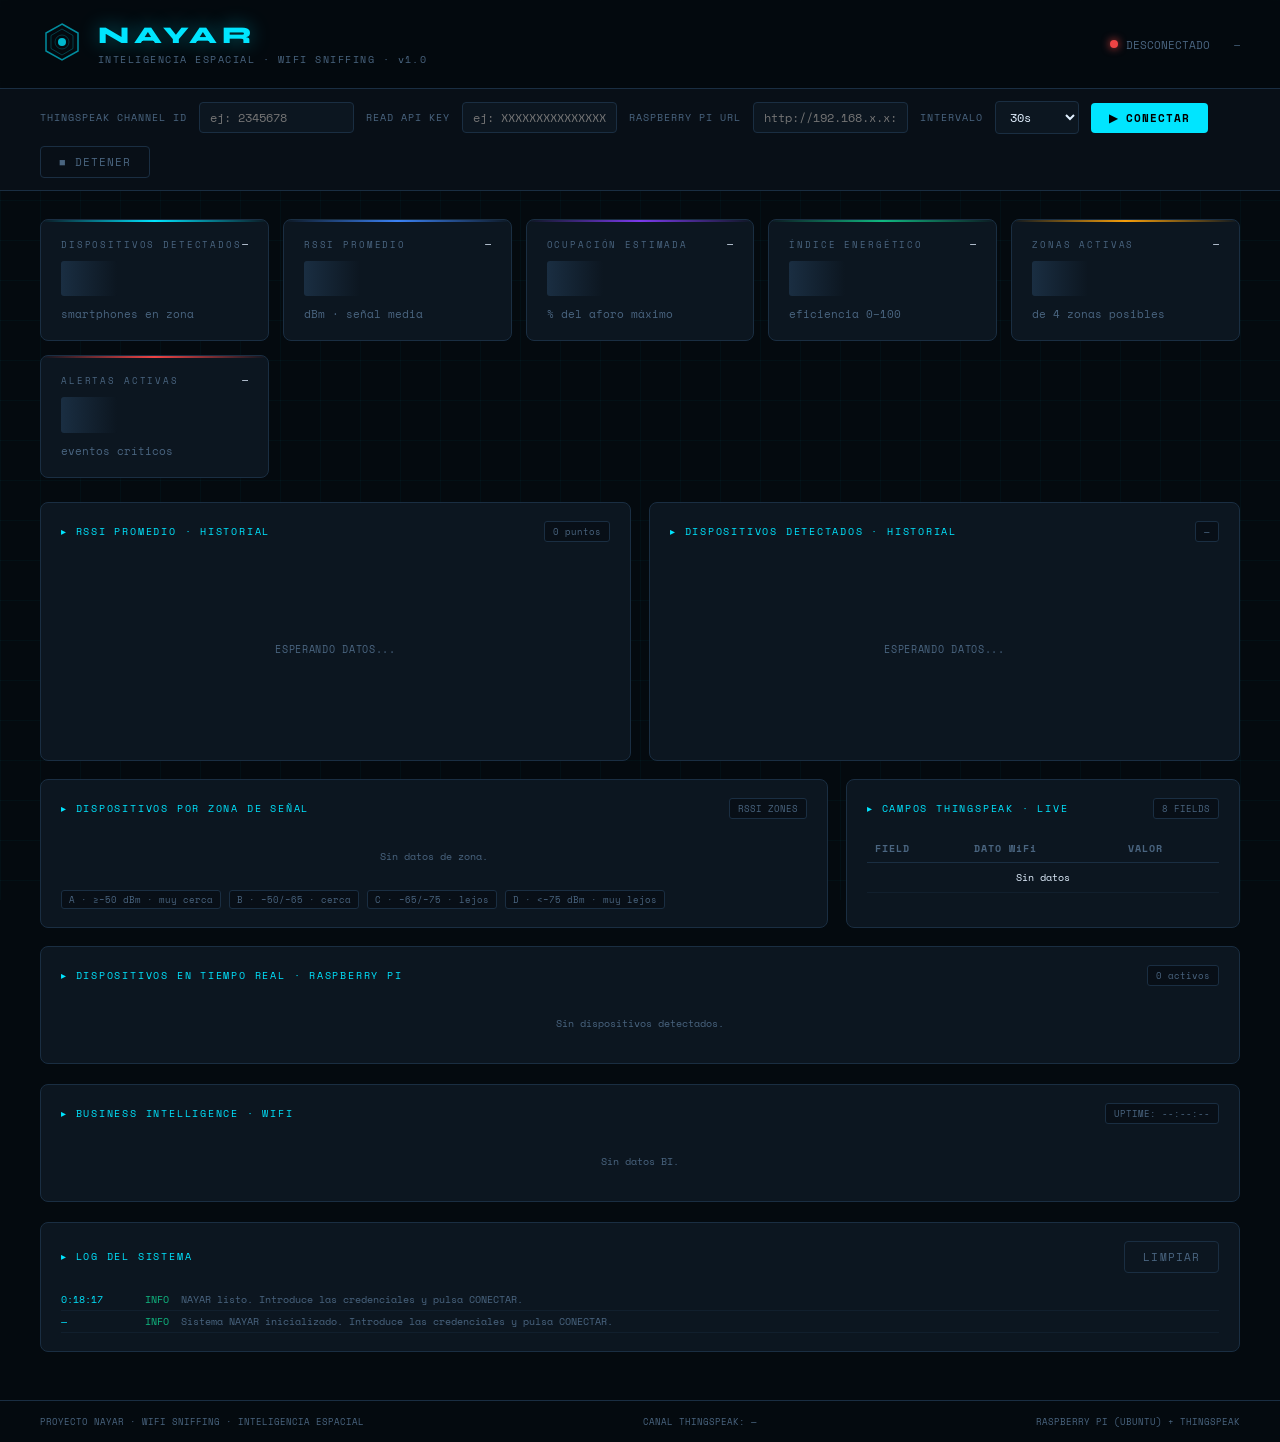
==== commit b589dc83: "Replace main.js script with script.js Wrong typing error fixed" ====
--- a/index.html
+++ b/index.html
@@ -228,6 +228,6 @@
   <span>RASPBERRY PI (UBUNTU) + THINGSPEAK</span>
 </footer>
 
-<script src="main.js"></script>
+<script src="script.js"></script>
 </body>
 </html>
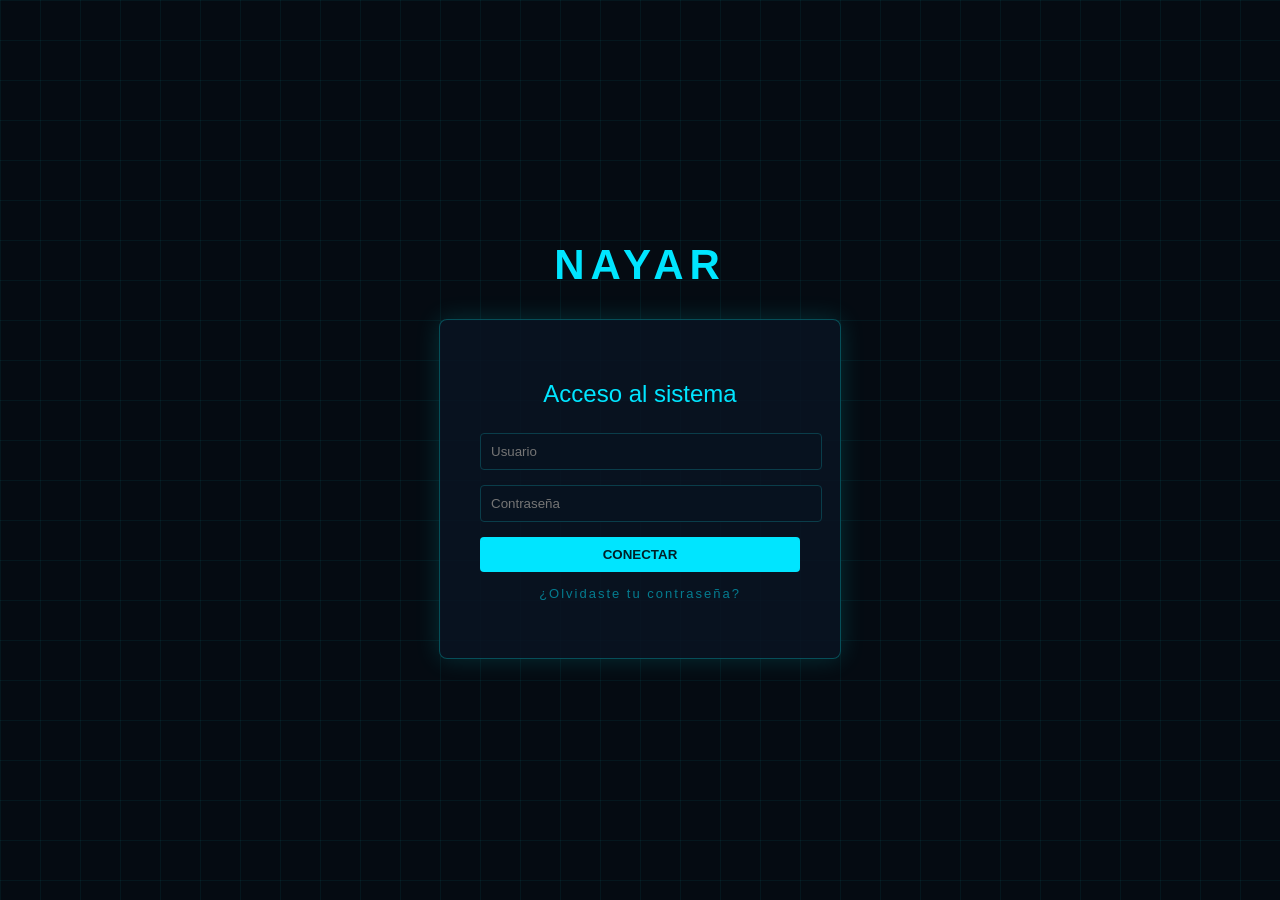
==== commit 29a4e13d: "Password Forgotten Button Adding" ====
--- a/index.html
+++ b/index.html
@@ -1,233 +1,135 @@
 <!DOCTYPE html>
 <html lang="es">
 <head>
-  <meta charset="UTF-8">
-  <meta name="viewport" content="width=device-width, initial-scale=1.0">
-  <title>NAYAR — Inteligencia Espacial WiFi</title>
-  <link href="https://fonts.googleapis.com/css2?family=Space+Mono:wght@400;700&family=Syne:wght@400;600;800&display=swap" rel="stylesheet">
-  <link rel="stylesheet" href="style.css">
+<meta charset="UTF-8">
+<title>Proyecto NAYAR</title>
+
+<style>
+
+body{
+    margin:0;
+    font-family: "Segoe UI", Arial, sans-serif;
+    background-color:#050b12;
+    color:#00e5ff;
+    height:100vh;
+    display:flex;
+    flex-direction:column;
+    justify-content:center;
+    align-items:center;
+
+    /* grid futurista */
+    background-image:
+    linear-gradient(rgba(0,255,255,0.05) 1px, transparent 1px),
+    linear-gradient(90deg, rgba(0,255,255,0.05) 1px, transparent 1px);
+    background-size:40px 40px;
+}
+
+/* título */
+.titulo{
+    font-size:42px;
+    letter-spacing:6px;
+    font-weight:600;
+    margin-bottom:30px;
+}
+
+/* caja login */
+.login-box{
+    background:rgba(10,20,35,0.85);
+    padding:40px;
+    width:320px;
+    border-radius:8px;
+    border:1px solid rgba(0,255,255,0.25);
+    box-shadow:0 0 25px rgba(0,255,255,0.15);
+}
+
+/* subtitulo */
+.login-box h2{
+    text-align:center;
+    font-weight:500;
+    margin-bottom:25px;
+}
+
+/* inputs */
+input{
+    width:100%;
+    padding:10px;
+    margin-bottom:15px;
+    background:#07121f;
+    border:1px solid #0a3d4a;
+    border-radius:4px;
+    color:#00e5ff;
+    outline:none;
+}
+
+/* efecto foco */
+input:focus{
+    border:1px solid #00e5ff;
+    box-shadow:0 0 10px rgba(0,255,255,0.5);
+}
+
+/* botón */
+button{
+    width:100%;
+    padding:10px;
+    background:#00e5ff;
+    border:none;
+    color:#002028;
+    font-weight:bold;
+    border-radius:4px;
+    cursor:pointer;
+    transition:0.2s;
+}
+
+button:hover{
+    box-shadow:0 0 12px #00e5ff;
+}
+
+#error{
+    color:#ff4d4d;
+    font-size:13px;
+    text-align:center;
+}
+
+</style>
 </head>
+
 <body>
 
-<!-- HEADER -->
-<header>
-  <div class="logo-area">
-    <div class="logo-hex">
-      <svg width="44" height="44" viewBox="0 0 44 44">
-        <polygon points="22,4 38,13 38,31 22,40 6,31 6,13"           fill="none" stroke="#00e5ff" stroke-width="1.5" opacity="0.6"/>
-        <polygon points="22,9 33,15.5 33,28.5 22,35 11,28.5 11,15.5" fill="none" stroke="#00e5ff" stroke-width="0.8" opacity="0.3"/>
-        <circle cx="22" cy="22" r="4" fill="#00e5ff" opacity="0.8"/>
-        <circle cx="22" cy="22" r="7" fill="none" stroke="#00e5ff" stroke-width="0.5" opacity="0.4"/>
-      </svg>
-    </div>
-    <div class="logo-text">
-      <h1>NAYAR</h1>
-      <span>INTELIGENCIA ESPACIAL · WIFI SNIFFING · v1.0</span>
-    </div>
-  </div>
-  <div class="header-right">
-    <div class="status-indicator">
-      <div class="status-dot offline" id="statusDot"></div>
-      <span id="statusText">DESCONECTADO</span>
-    </div>
-    <div class="last-update" id="lastUpdate">—</div>
-  </div>
-</header>
+<div class="titulo">NAYAR</div>
 
-<!-- CONFIG BAR -->
-<div class="config-bar">
-  <label>THINGSPEAK CHANNEL ID</label>
-  <input type="text" id="channelId" placeholder="ej: 2345678">
+<div class="login-box">
 
-  <label>READ API KEY</label>
-  <input type="text" id="apiKey" placeholder="ej: XXXXXXXXXXXXXXXX">
+<h2>Acceso al sistema</h2>
 
-  <label>RASPBERRY PI URL</label>
-  <input type="text" id="raspiUrl" placeholder="http://192.168.x.x:5000">
+<input type="text" id="usuario" placeholder="Usuario">
+<input type="password" id="password" placeholder="Contraseña">
 
-  <label>INTERVALO</label>
-  <select class="interval-select" id="intervalSel">
-    <option value="15000">15s</option>
-    <option value="30000" selected>30s</option>
-    <option value="60000">60s</option>
-    <option value="0">Manual</option>
-  </select>
+<button onclick="login()">CONECTAR</button>
+<p style="text-align:center; margin-top:12px;">
+  <a href="solicitar-acceso.html" style="color:rgba(0,229,255,0.5); font-size:13px; text-decoration:none; letter-spacing:2px;">
+    ¿Olvidaste tu contraseña?
+  </a>
+</p>
+<p id="error"></p>
 
-  <button class="btn btn-primary"   onclick="startPolling()">▶ CONECTAR</button>
-  <button class="btn btn-secondary" onclick="stopPolling()">■ DETENER</button>
 </div>
 
-<!-- MAIN -->
-<main>
+<script>
 
-  <div class="error-banner" id="errorBanner"></div>
+function login(){
 
-  <!-- KPI CARDS — todos derivados de WiFi sniffing, sin sensores físicos -->
-  <div class="kpi-grid">
+let user = document.getElementById("usuario").value;
+let pass = document.getElementById("password").value;
 
-    <!-- field2: nº smartphones detectados por probe requests WiFi -->
-    <div class="kpi-card cyan">
-      <div class="kpi-label">DISPOSITIVOS DETECTADOS</div>
-      <div class="kpi-value" id="kpiDevices"><span class="loading-val"></span></div>
-      <div class="kpi-unit">smartphones en zona</div>
-      <span class="kpi-trend" id="trendDevices">—</span>
-    </div>
+if(user === "admin" && pass === "1234"){
+    window.location.href = "loginpage.html";
+}else{
+    document.getElementById("error").innerText = "Acceso denegado";
+}
 
-    <!-- field1: media del RSSI de todos los dispositivos activos -->
-    <div class="kpi-card blue">
-      <div class="kpi-label">RSSI PROMEDIO</div>
-      <div class="kpi-value" id="kpiRssi"><span class="loading-val"></span></div>
-      <div class="kpi-unit">dBm · señal media</div>
-      <span class="kpi-trend" id="trendRssi">—</span>
-    </div>
+}
 
-    <!-- field3: (device_count / aforo_max) × 100 -->
-    <div class="kpi-card purple">
-      <div class="kpi-label">OCUPACIÓN ESTIMADA</div>
-      <div class="kpi-value" id="kpiOccupancy"><span class="loading-val"></span></div>
-      <div class="kpi-unit">% del aforo máximo</div>
-      <span class="kpi-trend" id="trendOcc">—</span>
-    </div>
+</script>
 
-    <!-- field6: 100 − occupancy_pct (zona vacía = máxima eficiencia) -->
-    <div class="kpi-card green">
-      <div class="kpi-label">ÍNDICE ENERGÉTICO</div>
-      <div class="kpi-value" id="kpiEnergy"><span class="loading-val"></span></div>
-      <div class="kpi-unit">eficiencia 0–100</div>
-      <span class="kpi-trend" id="trendEnergy">—</span>
-    </div>
-
-    <!-- field7: zonas A/B/C/D con al menos un dispositivo presente -->
-    <div class="kpi-card amber">
-      <div class="kpi-label">ZONAS ACTIVAS</div>
-      <div class="kpi-value" id="kpiZones"><span class="loading-val"></span></div>
-      <div class="kpi-unit">de 4 zonas posibles</div>
-      <span class="kpi-trend" id="trendZones">—</span>
-    </div>
-
-    <!-- field8: alertas generadas (aforo >90%, señal <−75 dBm) -->
-    <div class="kpi-card red">
-      <div class="kpi-label">ALERTAS ACTIVAS</div>
-      <div class="kpi-value" id="kpiAlerts"><span class="loading-val"></span></div>
-      <div class="kpi-unit">eventos críticos</div>
-      <span class="kpi-trend" id="trendAlerts">—</span>
-    </div>
-
-  </div>
-
-  <!-- GRÁFICAS HISTÓRICAS — últimos 30 registros de ThingSpeak -->
-  <div class="charts-row">
-
-    <div class="chart-panel">
-      <div class="panel-header">
-        <span class="panel-title">▸ RSSI PROMEDIO · HISTORIAL</span>
-        <span class="panel-badge" id="chartPoints">0 puntos</span>
-      </div>
-      <div class="chart-svg-wrap">
-        <svg id="rssiChart" width="100%" height="180" viewBox="0 0 600 180" preserveAspectRatio="none">
-          <text x="300" y="95" text-anchor="middle" fill="#4a6580" font-family="Space Mono" font-size="11">ESPERANDO DATOS...</text>
-        </svg>
-      </div>
-    </div>
-
-    <div class="chart-panel">
-      <div class="panel-header">
-        <span class="panel-title">▸ DISPOSITIVOS DETECTADOS · HISTORIAL</span>
-        <span class="panel-badge" id="devChartBadge">—</span>
-      </div>
-      <div class="chart-svg-wrap">
-        <svg id="devChart" width="100%" height="180" viewBox="0 0 600 180" preserveAspectRatio="none">
-          <text x="300" y="95" text-anchor="middle" fill="#4a6580" font-family="Space Mono" font-size="11">ESPERANDO DATOS...</text>
-        </svg>
-      </div>
-    </div>
-
-  </div>
-
-  <!-- FILA INFERIOR -->
-  <div class="bottom-row">
-
-    <!-- Distribución por zona de señal según RSSI -->
-    <div class="chart-panel">
-      <div class="panel-header">
-        <span class="panel-title">▸ DISPOSITIVOS POR ZONA DE SEÑAL</span>
-        <span class="panel-badge">RSSI ZONES</span>
-      </div>
-      <div id="zoneBars">
-        <div class="empty-msg">Sin datos de zona.</div>
-      </div>
-      <div class="zone-legend">
-        <span>A · ≥−50 dBm · muy cerca</span>
-        <span>B · −50/−65 · cerca</span>
-        <span>C · −65/−75 · lejos</span>
-        <span>D · &lt;−75 dBm · muy lejos</span>
-      </div>
-    </div>
-
-    <!-- Último valor de cada field en ThingSpeak -->
-    <div class="chart-panel">
-      <div class="panel-header">
-        <span class="panel-title">▸ CAMPOS THINGSPEAK · LIVE</span>
-        <span class="panel-badge">8 FIELDS</span>
-      </div>
-      <table class="fields-table">
-        <thead>
-          <tr><th>FIELD</th><th>DATO WiFi</th><th>VALOR</th></tr>
-        </thead>
-        <tbody id="fieldsTableBody">
-          <tr><td colspan="3" class="empty-msg">Sin datos</td></tr>
-        </tbody>
-      </table>
-    </div>
-
-  </div>
-
-  <!-- DISPOSITIVOS EN TIEMPO REAL — Raspberry Pi /api/status → .devices[] -->
-  <div class="chart-panel section-gap">
-    <div class="panel-header">
-      <span class="panel-title">▸ DISPOSITIVOS EN TIEMPO REAL · RASPBERRY PI</span>
-      <span class="panel-badge" id="devListBadge">0 activos</span>
-    </div>
-    <div class="device-list" id="deviceList">
-      <div class="empty-msg">Sin dispositivos detectados.</div>
-    </div>
-  </div>
-
-  <!-- BUSINESS INTELLIGENCE — calculado desde sniffing -->
-  <div class="chart-panel section-gap">
-    <div class="panel-header">
-      <span class="panel-title">▸ BUSINESS INTELLIGENCE · WIFI</span>
-      <span class="panel-badge">UPTIME: <span id="uptimeDisplay">--:--:--</span></span>
-    </div>
-    <div id="biPanel">
-      <div class="empty-msg">Sin datos BI.</div>
-    </div>
-  </div>
-
-  <!-- LOG DEL SISTEMA — eventos del nodo Raspberry -->
-  <div class="log-panel">
-    <div class="panel-header">
-      <span class="panel-title">▸ LOG DEL SISTEMA</span>
-      <button class="btn btn-secondary" onclick="clearLog()">LIMPIAR</button>
-    </div>
-    <div class="log-entries" id="logEntries">
-      <div class="log-line">
-        <span class="log-time">—</span>
-        <span class="log-level-info">INFO</span>
-        <span>Sistema NAYAR inicializado. Introduce las credenciales y pulsa CONECTAR.</span>
-      </div>
-    </div>
-  </div>
-
-</main>
-
-<!-- FOOTER -->
-<footer>
-  <span>PROYECTO NAYAR · WIFI SNIFFING · INTELIGENCIA ESPACIAL</span>
-  <span id="footerChannel">CANAL THINGSPEAK: —</span>
-  <span>RASPBERRY PI (UBUNTU) + THINGSPEAK</span>
-</footer>
-
-<script src="script.js"></script>
 </body>
 </html>
